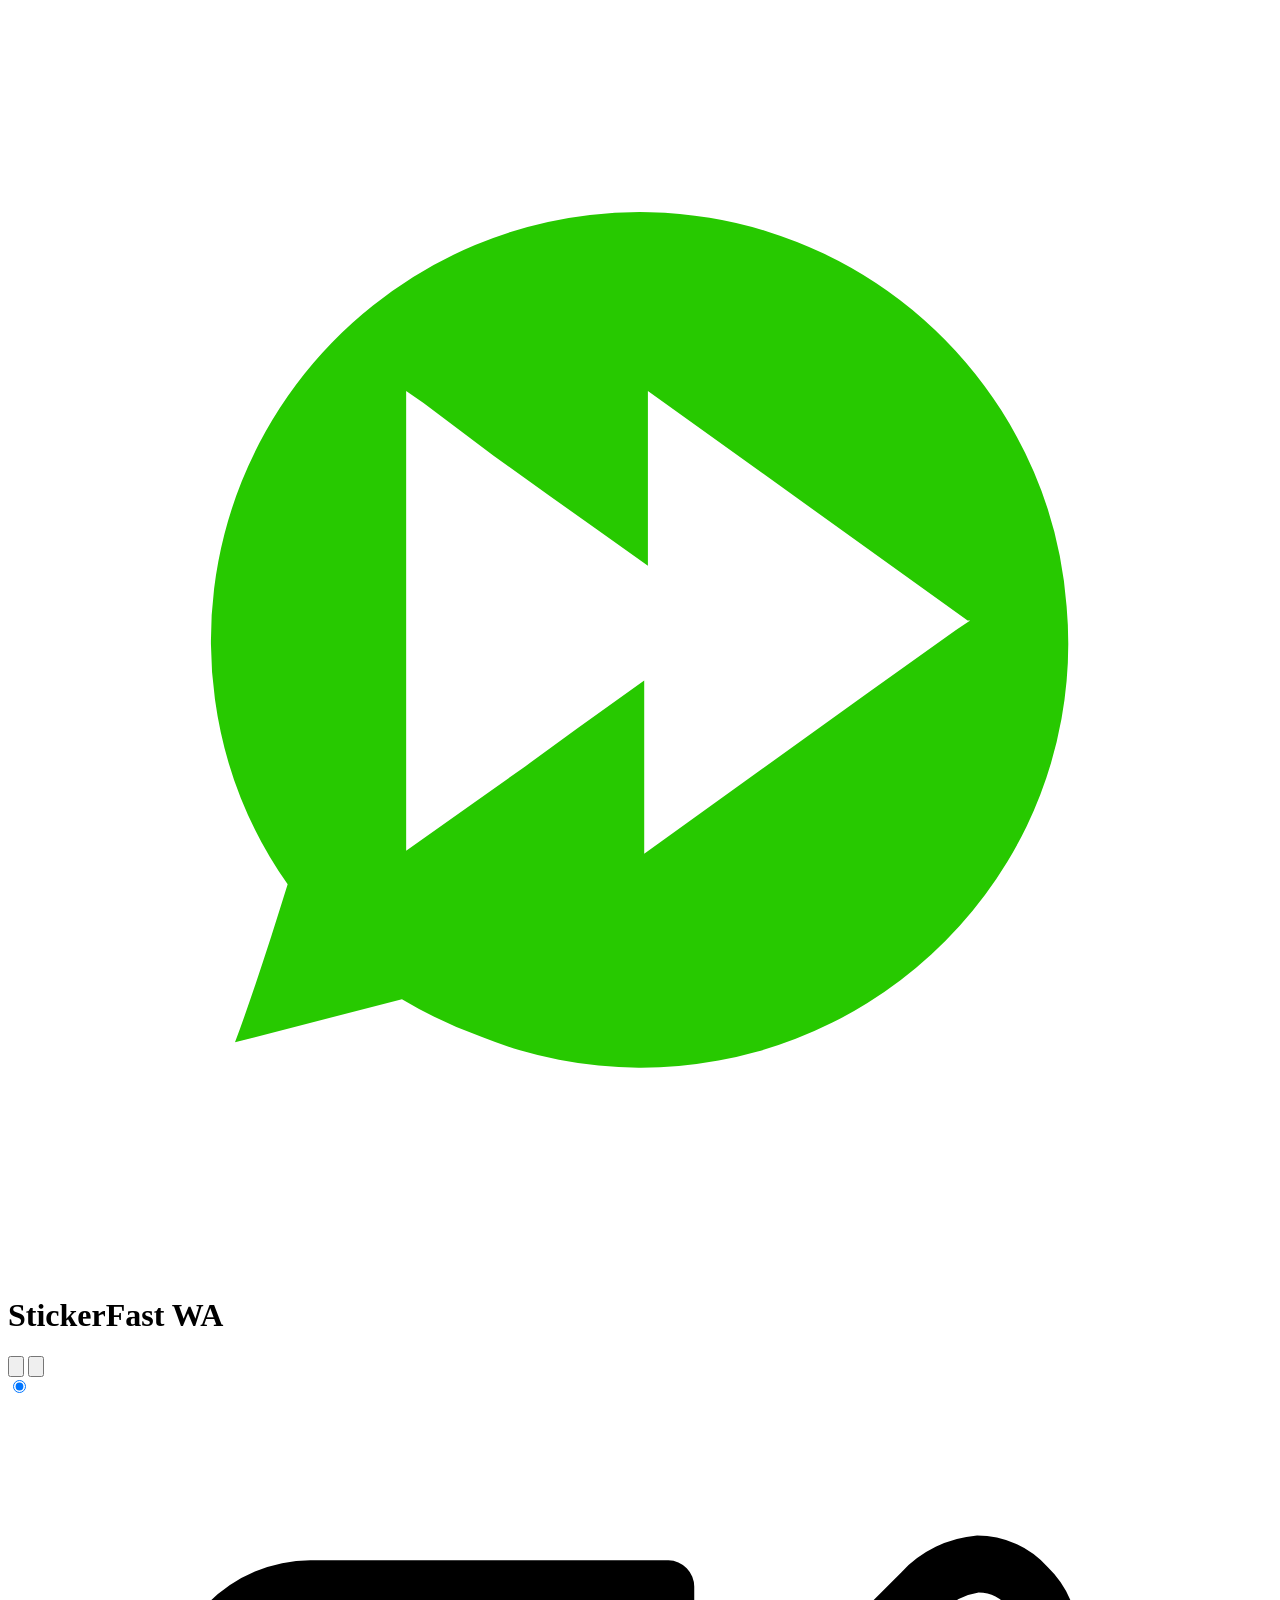
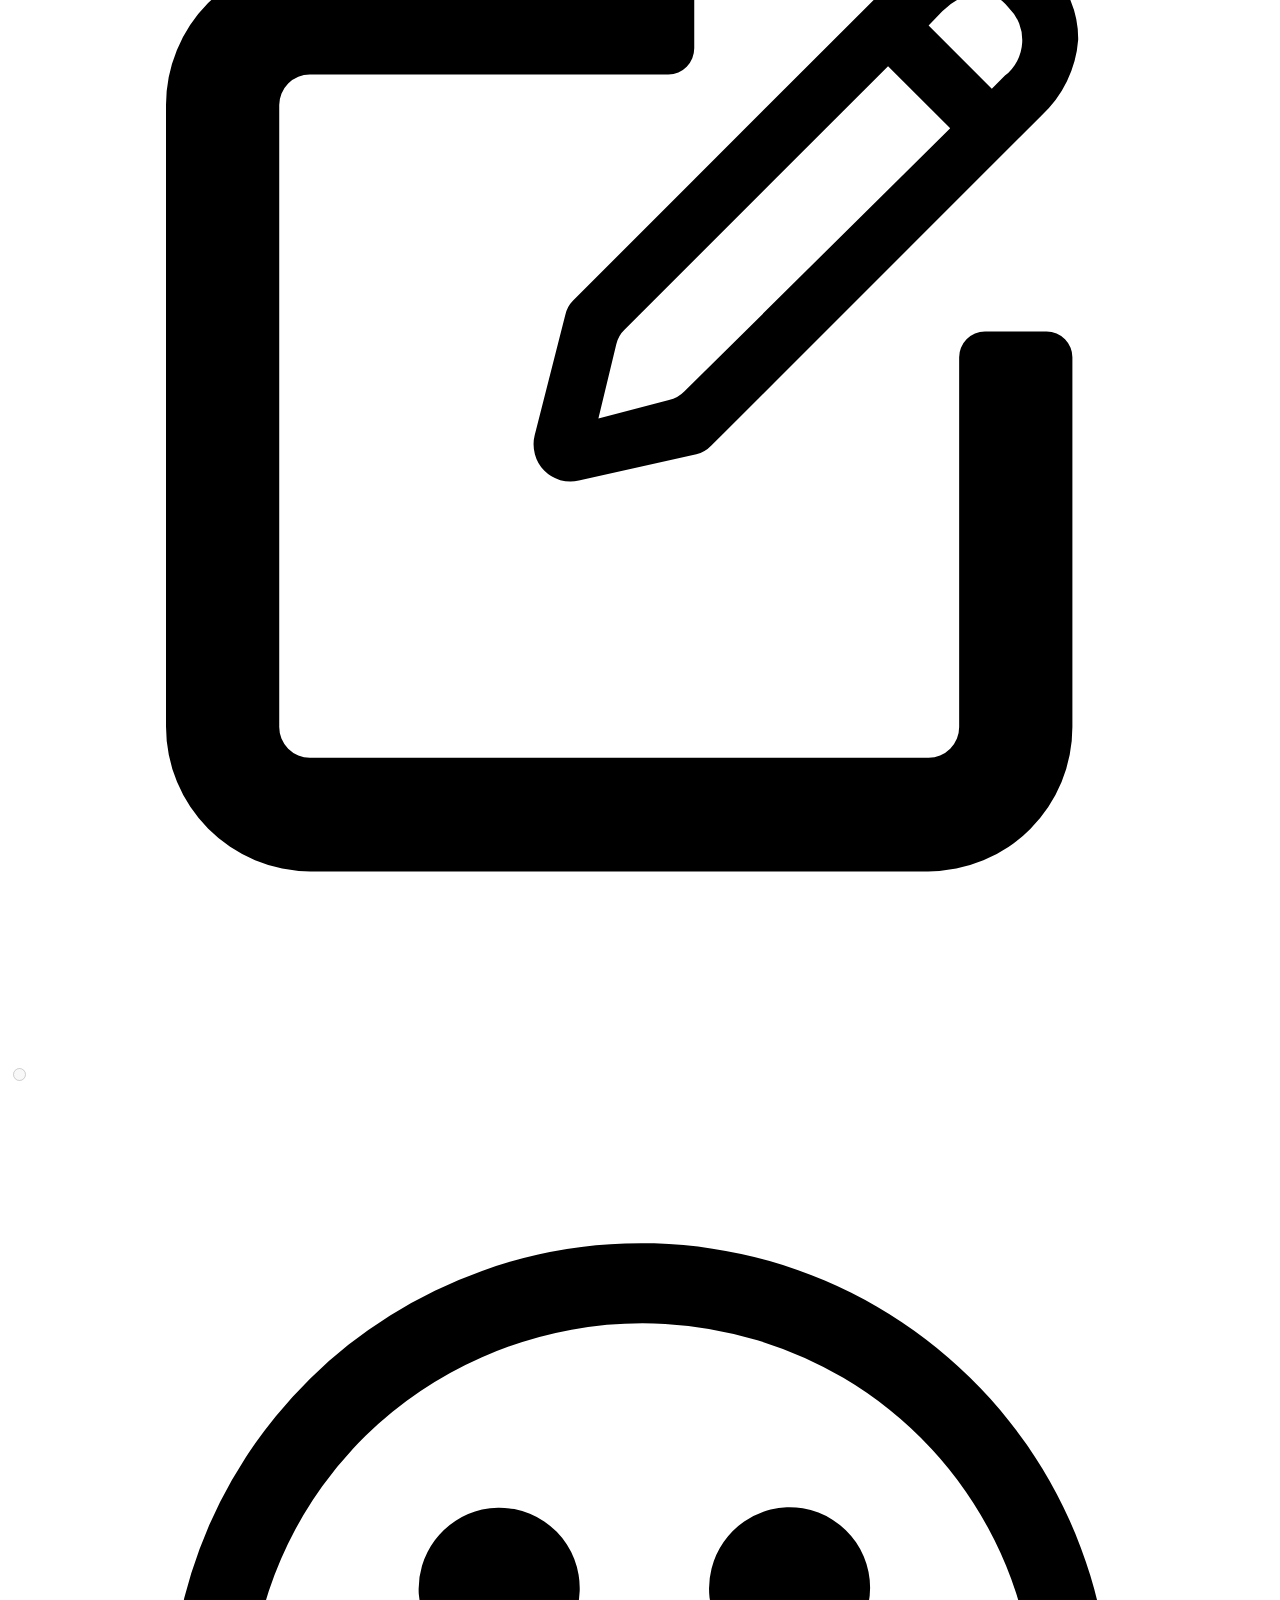
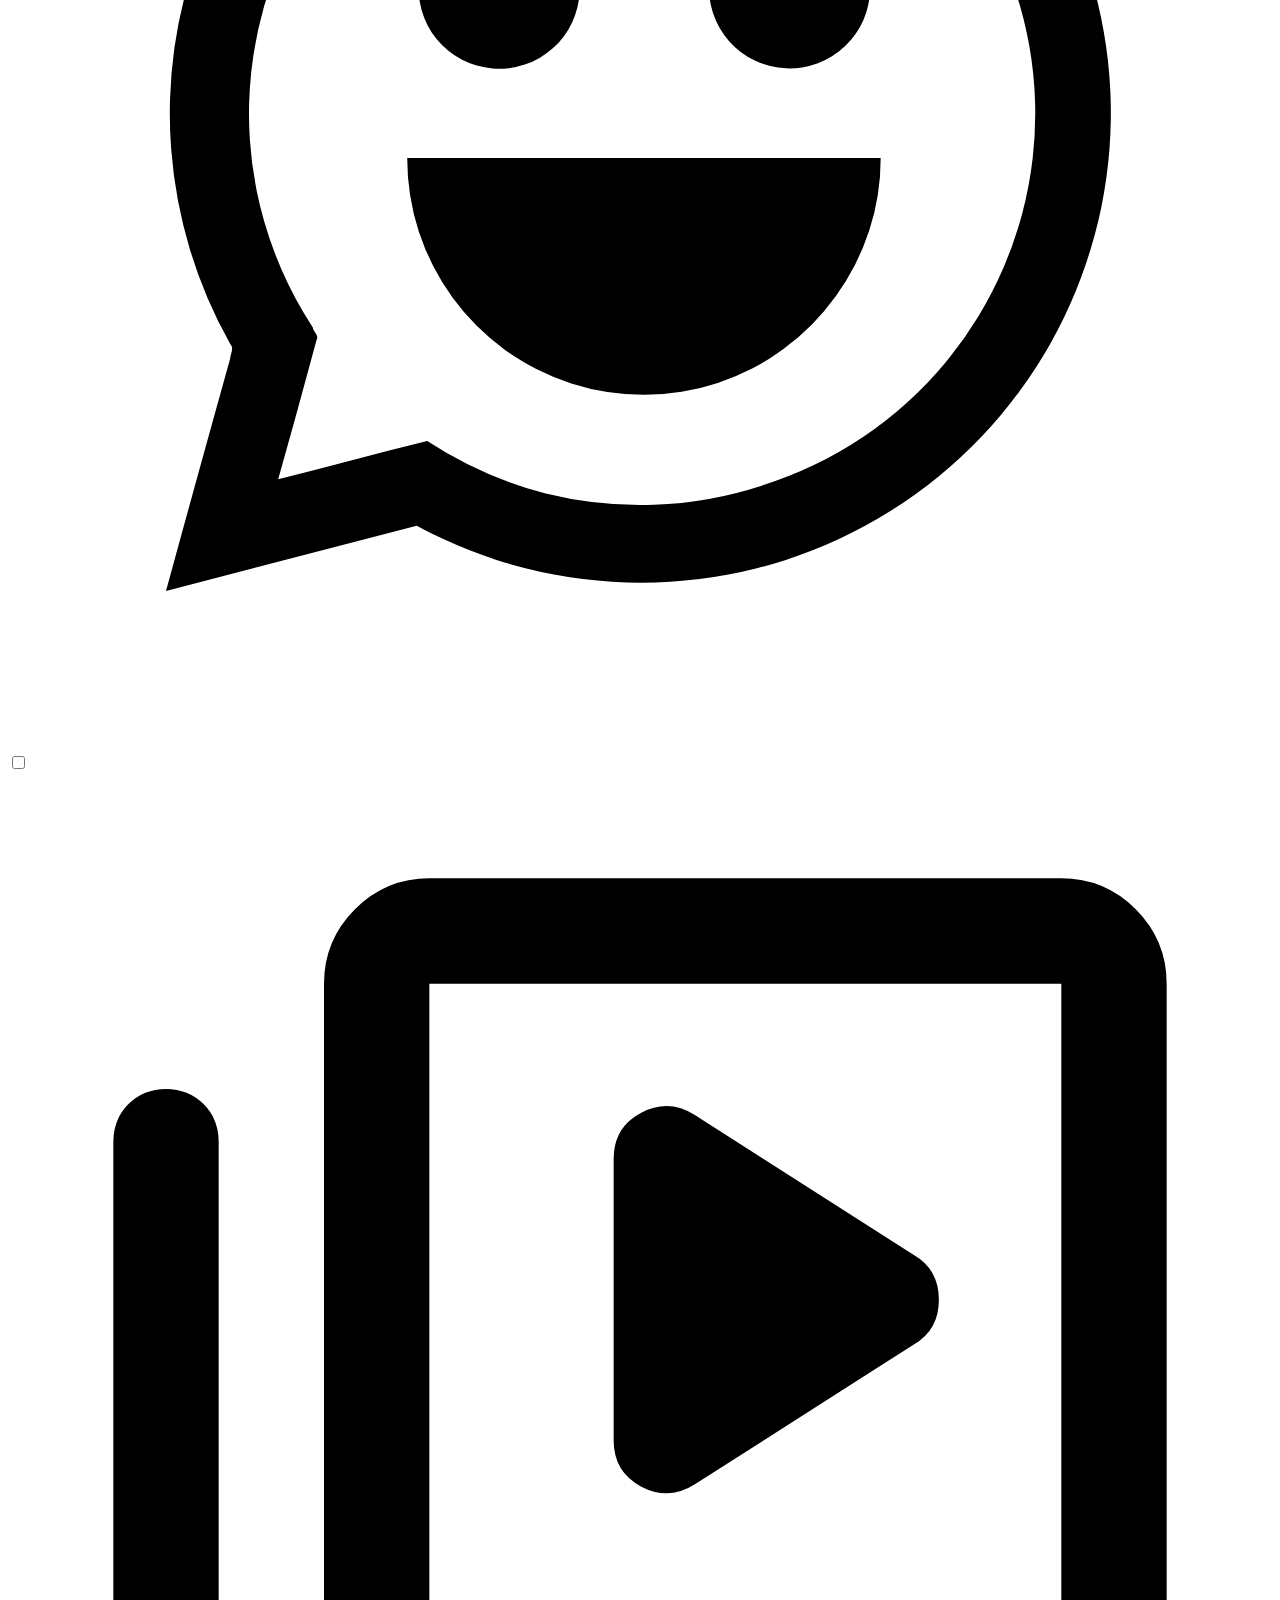
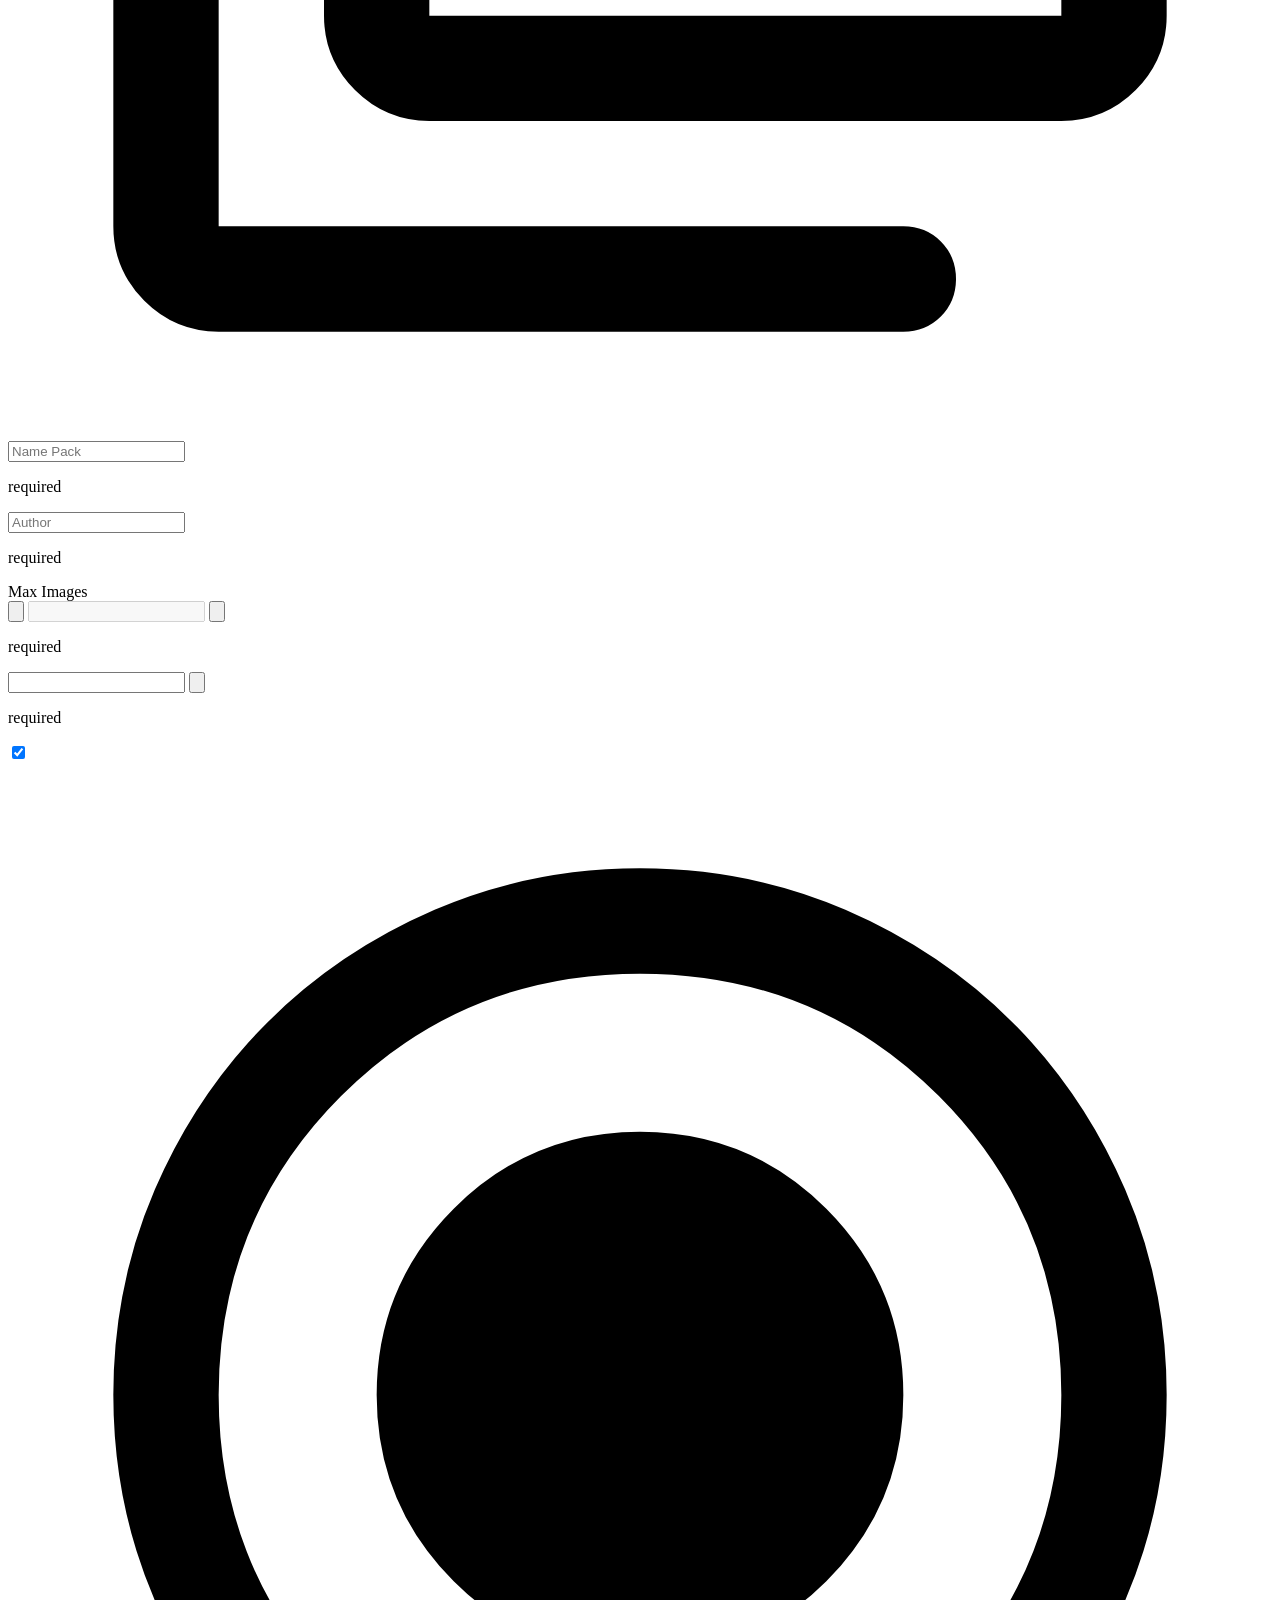
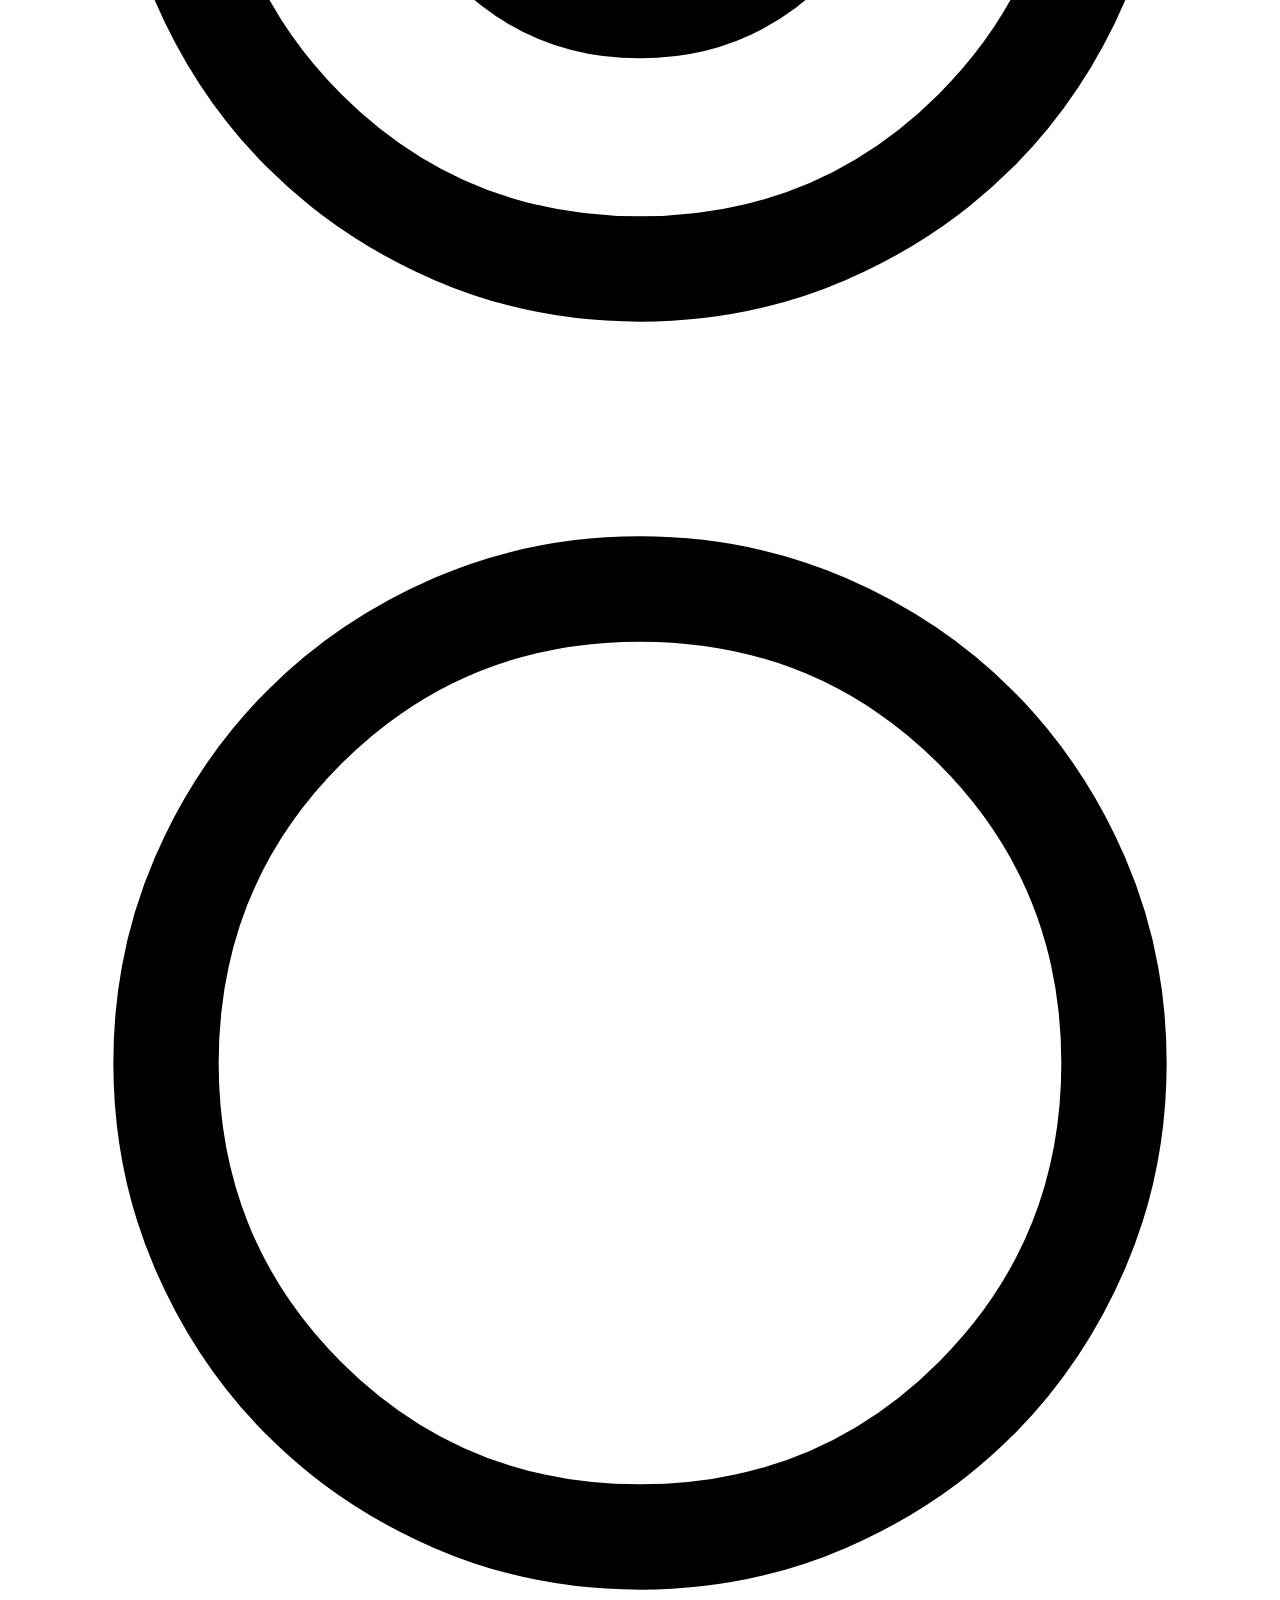
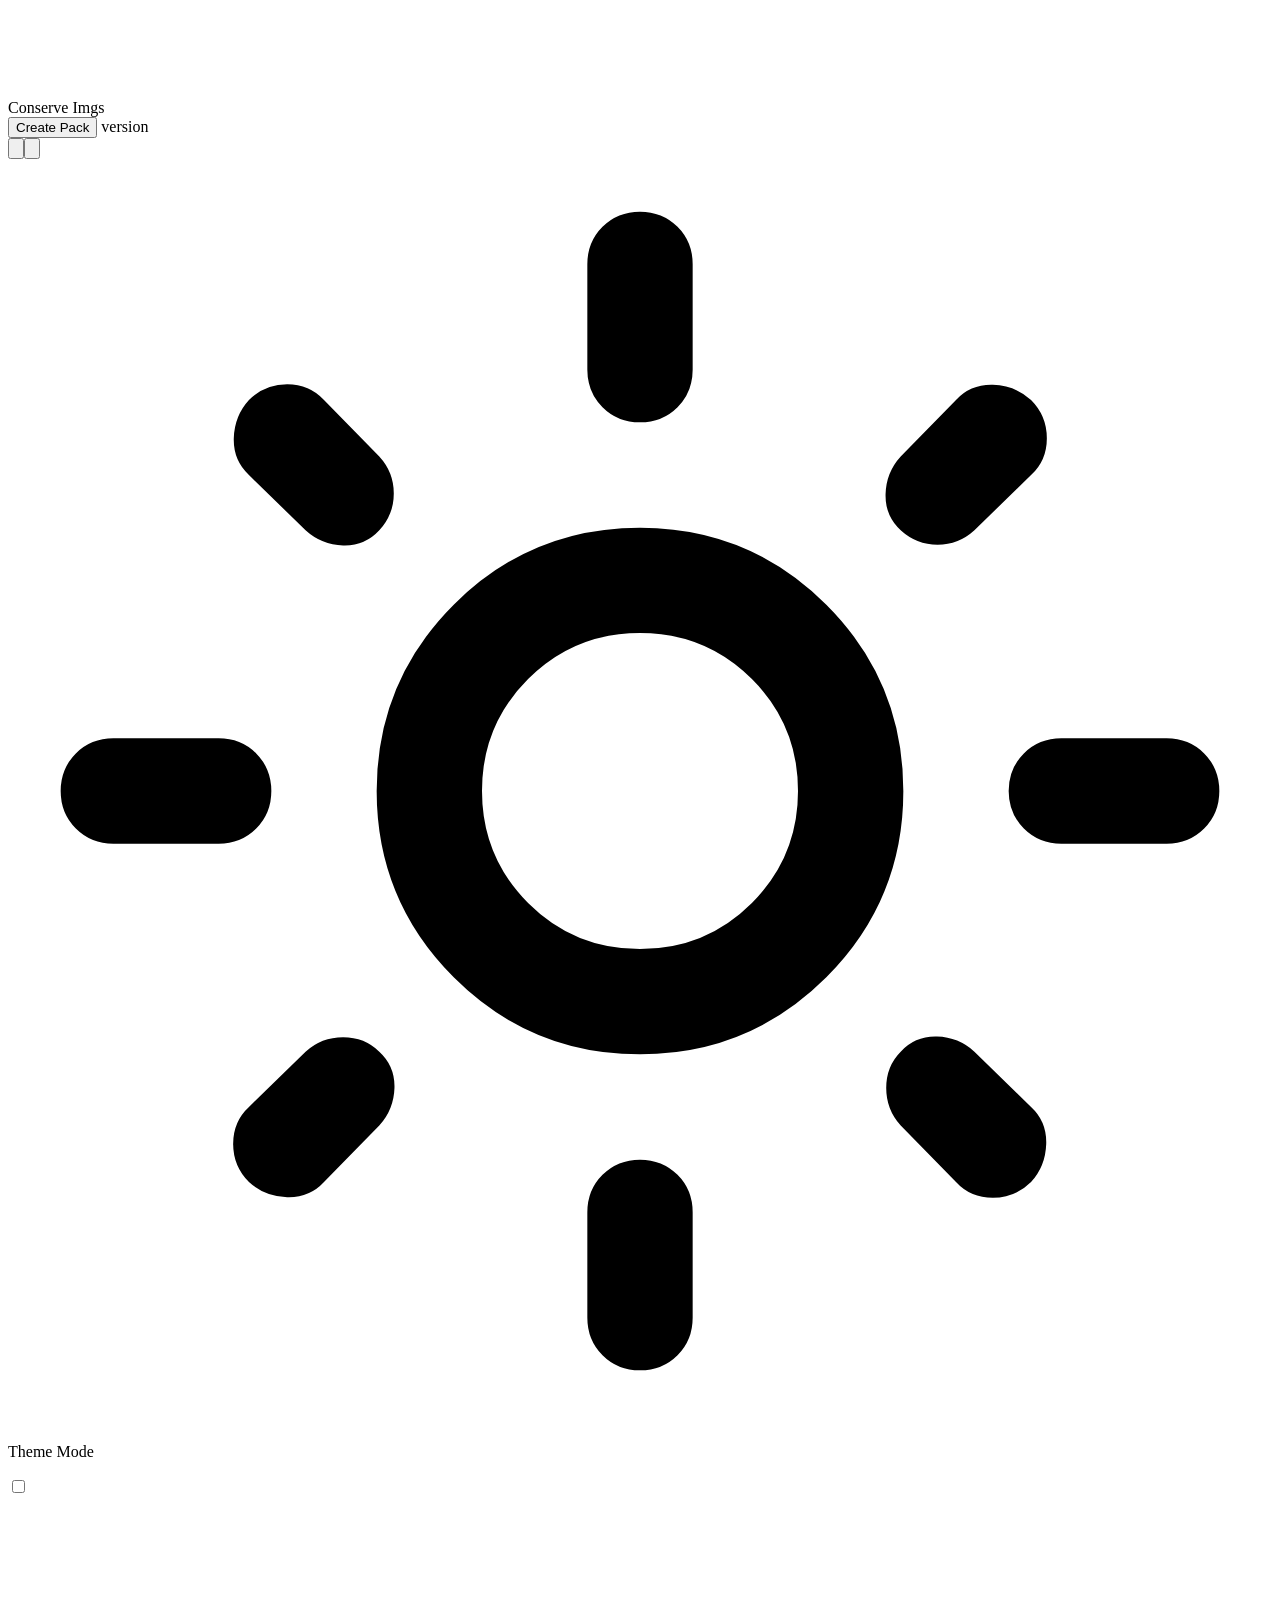
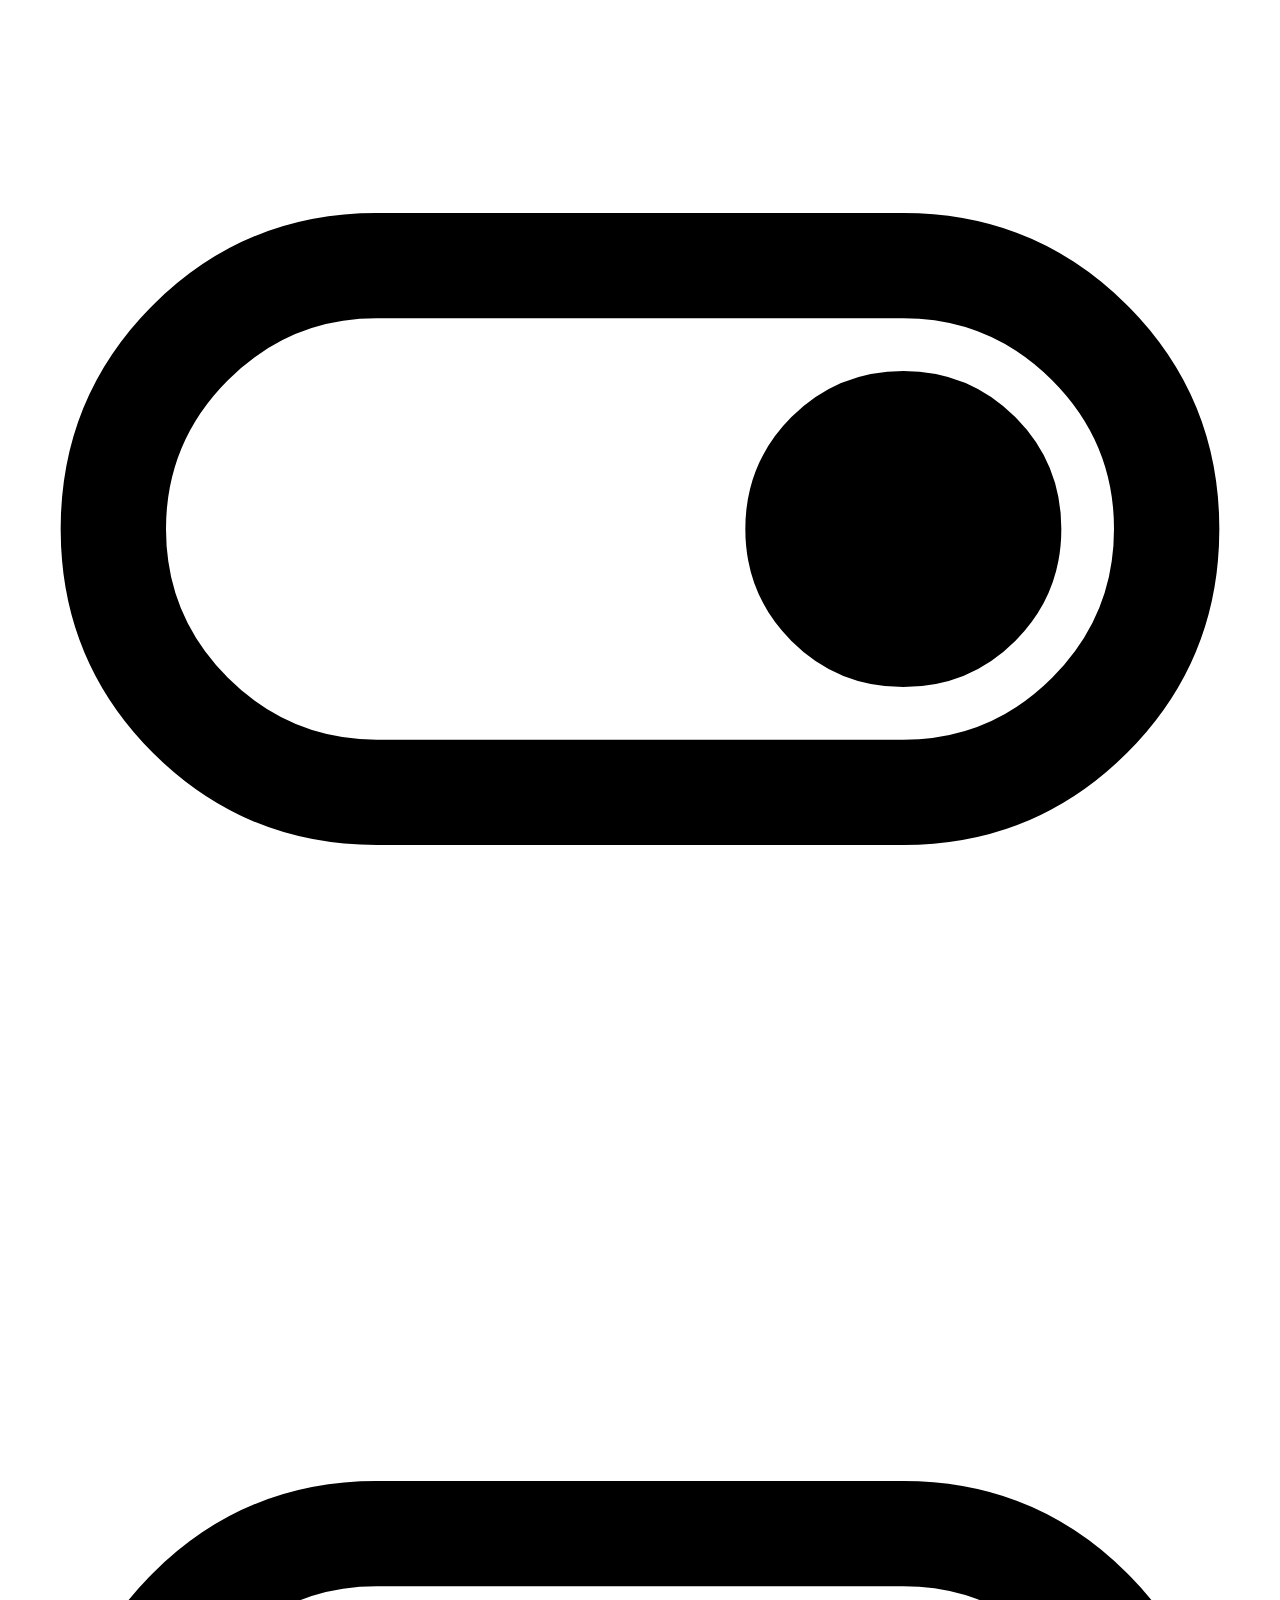
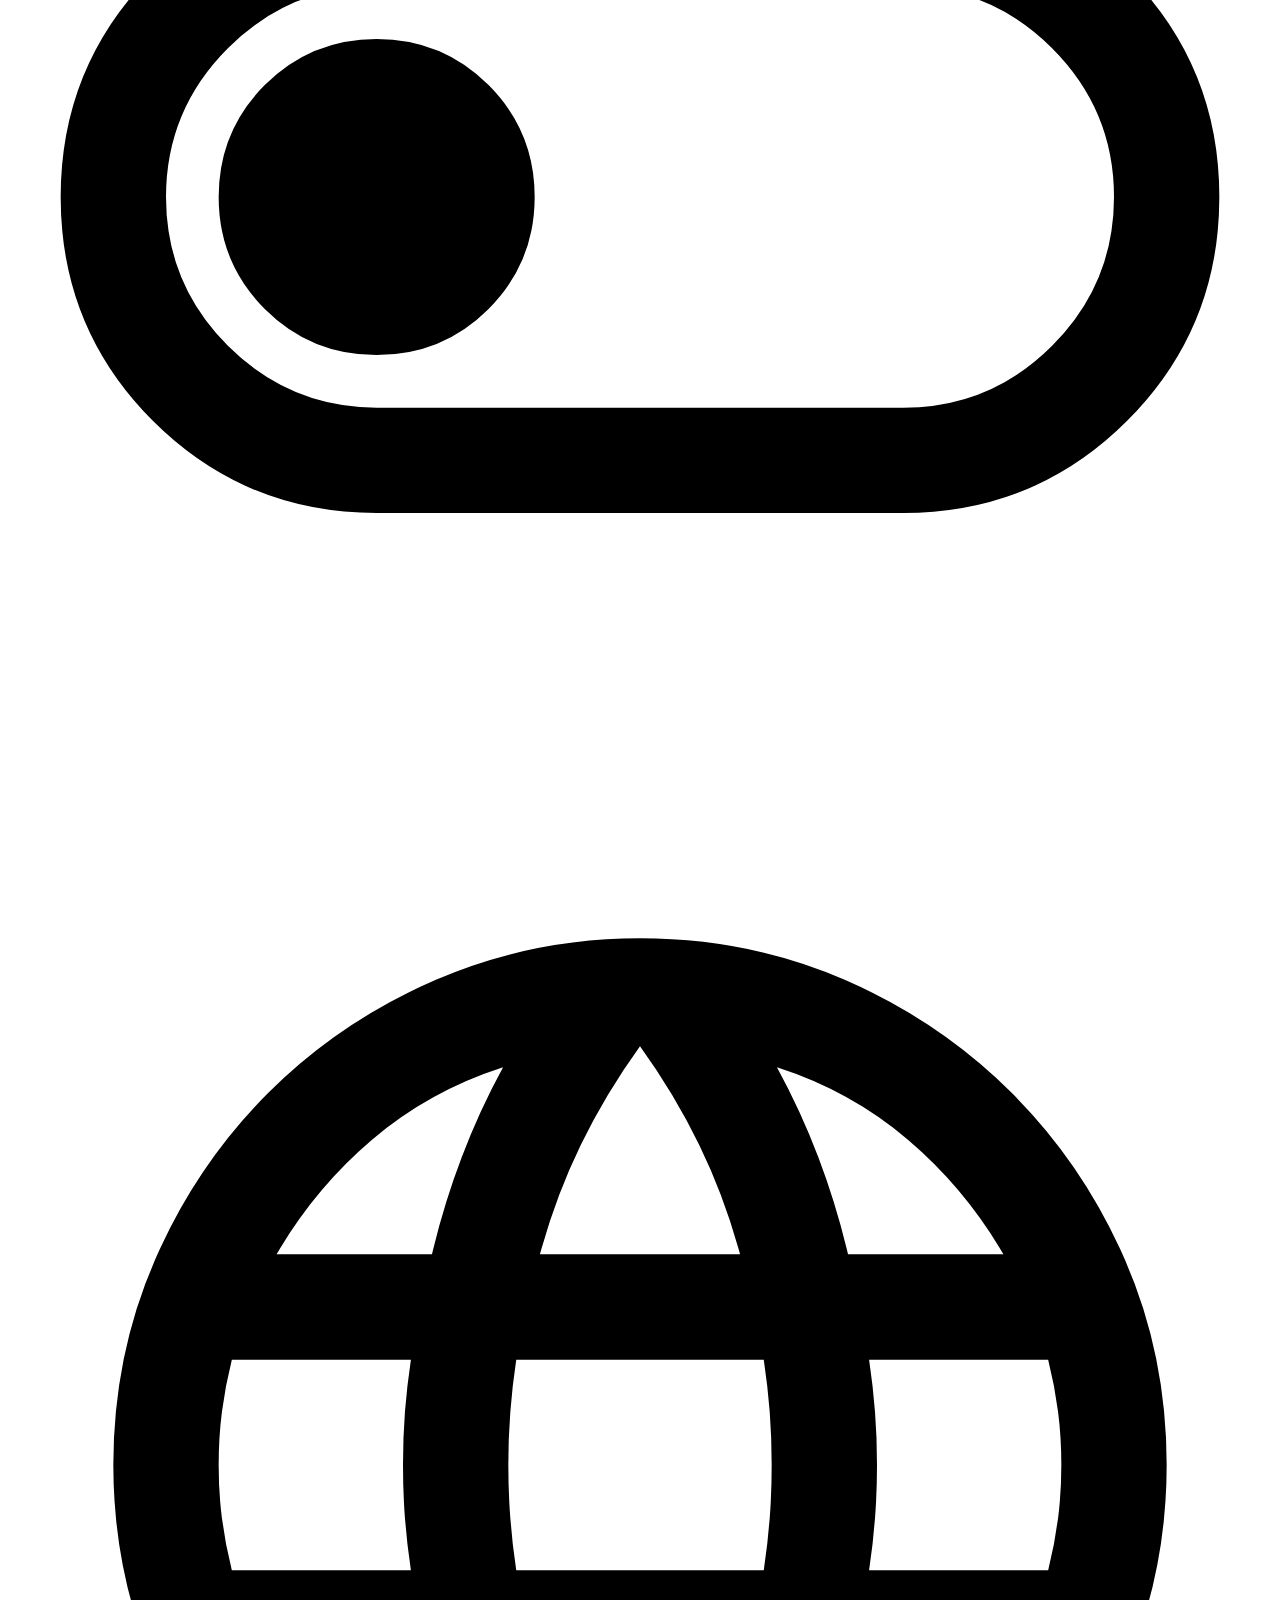
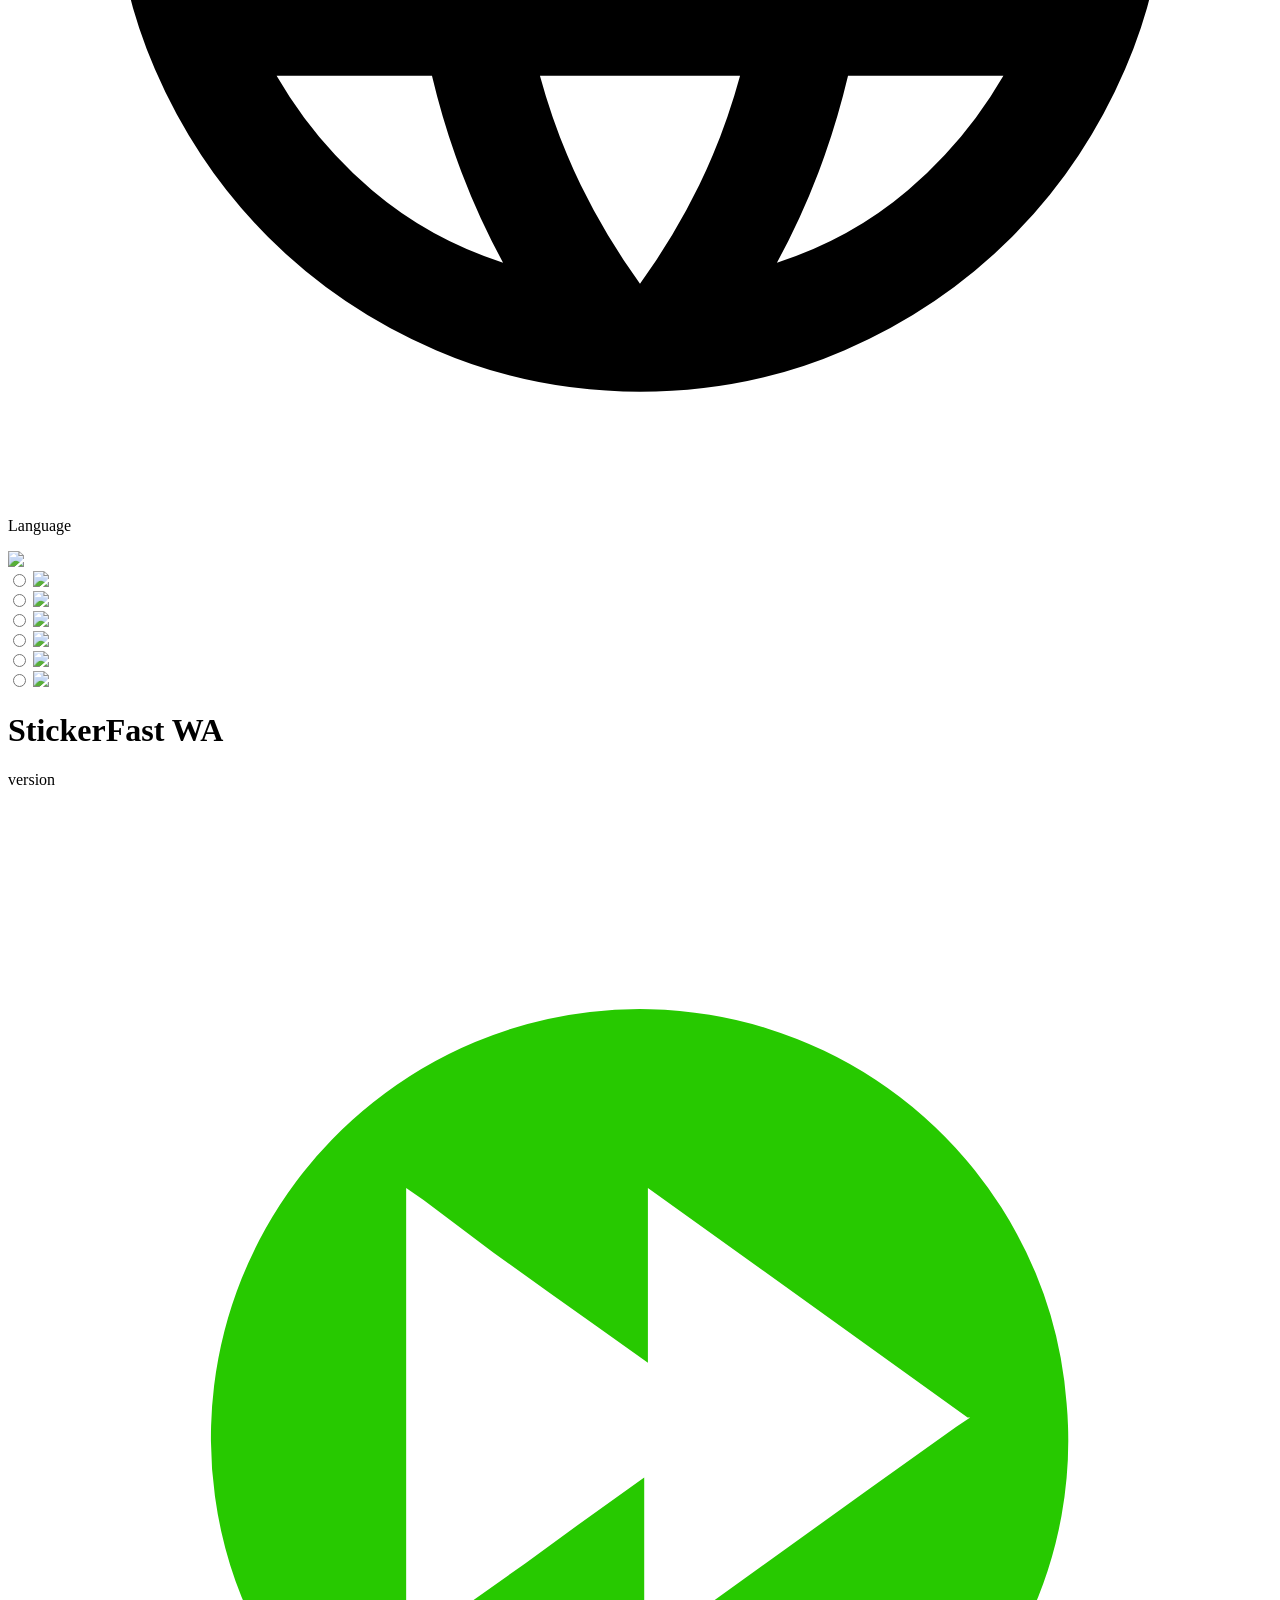
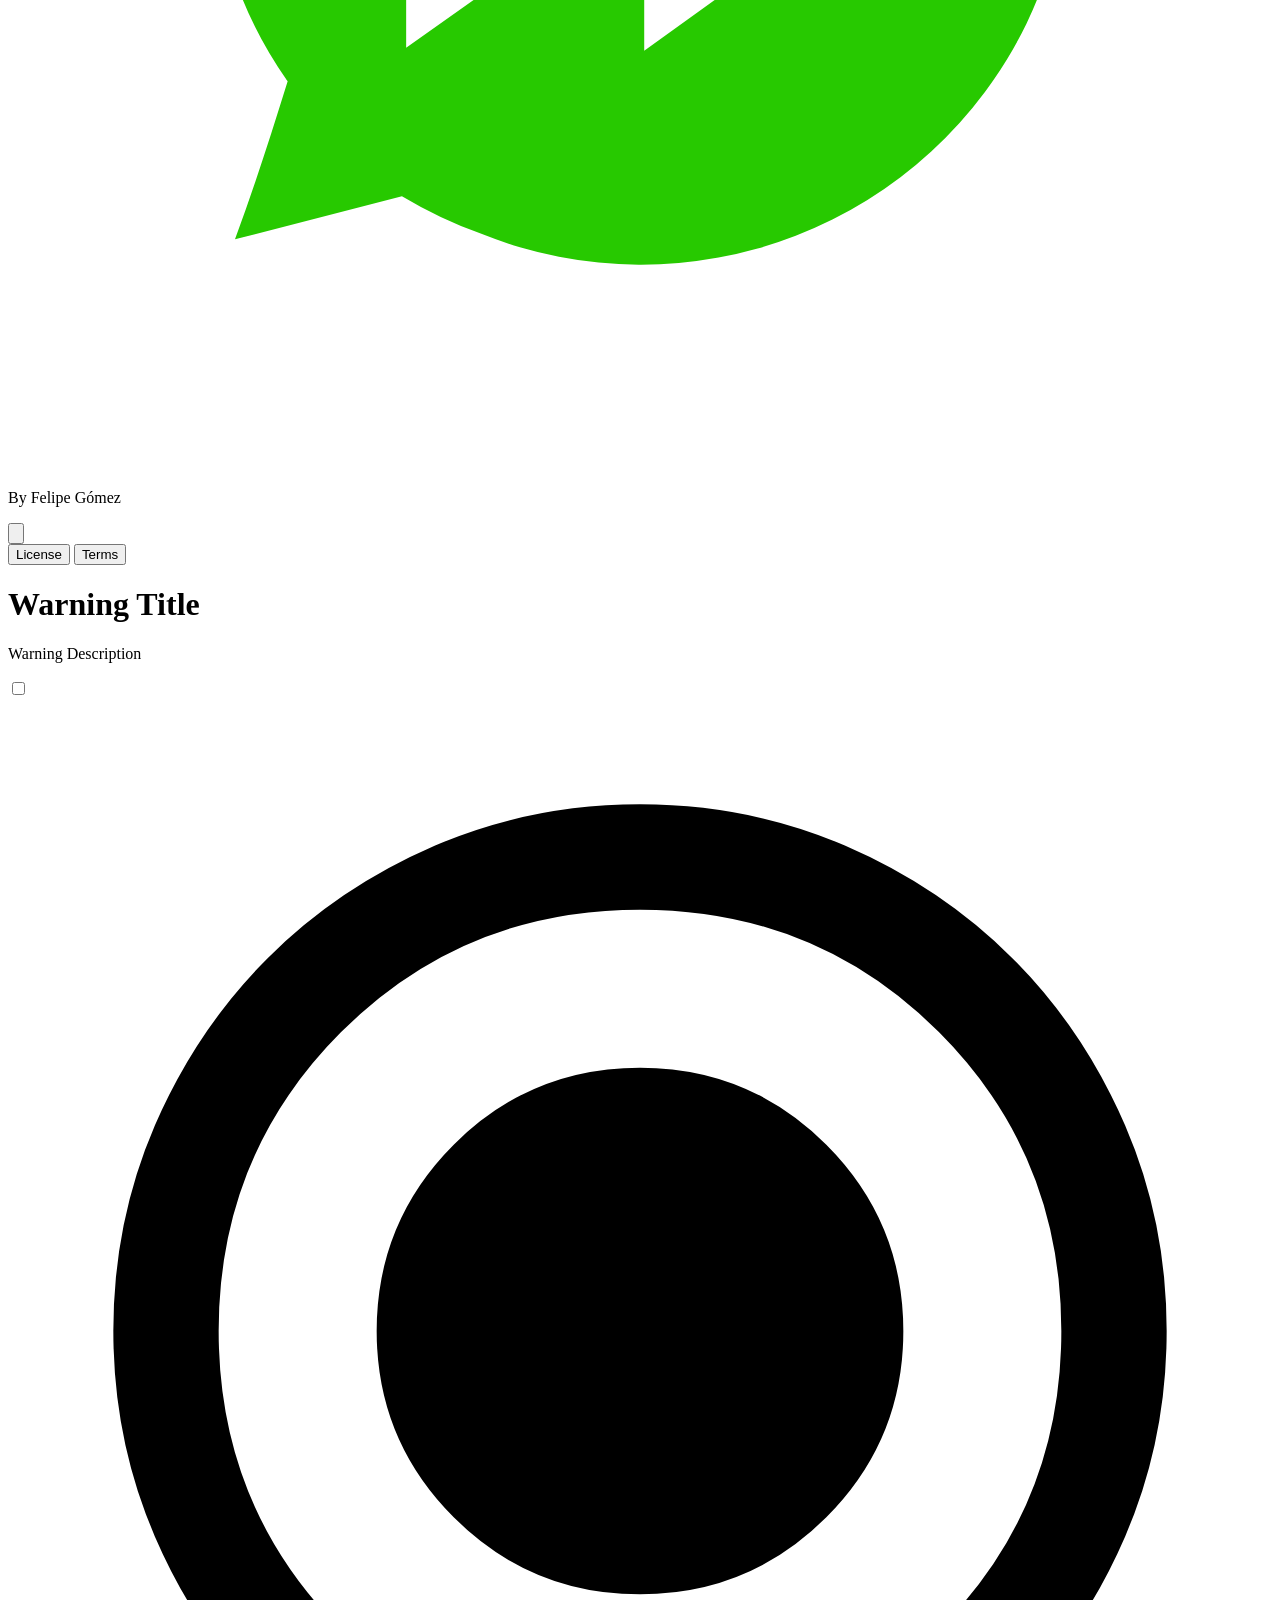
==== src/view/index.html @ f159dec7 "feat(app) - Add adaptive compression, real-time cancellation, progress bar and grid preview" ====
<!DOCTYPE html>
<html>

<head>
  <meta charset="utf-8" />
  <meta http-equiv="X-UA-Compatible" content="IE=edge" />
  <title>StickerFast WA</title>
  <meta name="viewport" content="width=device-width, initial-scale=1" />
  <link rel="stylesheet" type="text/css" media="screen" href="style.css" />
</head>

<body onload="init()">
  <div class="main-container">
    <header class="pywebview-drag-region">
      <div class="icon">
        <svg viewBox="0 0 24 24">
          <g id="icon">
            <path
              d="M8.22,2.74A10,10,0,0,1,21.55,9a10.14,10.14,0,0,1,.3,4.71A9.94,9.94,0,0,1,20,17.94a10.17,10.17,0,0,1-2.76,2.55,10,10,0,0,1-10,.32l-2.42.62a1.9,1.9,0,0,1-1.47-.22,1.86,1.86,0,0,1-.87-1.6,2.79,2.79,0,0,1,.21-.94c.18-.59.38-1.18.56-1.77A10,10,0,0,1,8.22,2.74Zm2.83,1.19A8.09,8.09,0,0,0,6.93,5.65a8.11,8.11,0,0,0-3,7.47,8,8,0,0,0,1.38,3.52c-.31,1-.63,2-1,3l3.17-.82A8.62,8.62,0,0,0,9,19.54a8.14,8.14,0,0,0,10.34-4,8,8,0,0,0,.8-4.21,8.14,8.14,0,0,0-1.24-3.73A8.24,8.24,0,0,0,15.1,4.49,8.12,8.12,0,0,0,11.05,3.93Z"
              transform="translate(0 0)" fill="#fff" />
            <path
              d="M7.51,8.08V7.27l.33.23,1.33,1,1.06.76.87.63,1,.7V7.27l6.07,4.36.05,0-.21.15L16.33,13l-4.25,3.06c0-.53,0-1,0-1.57V12.77l-1.26.9-1,.73-1,.71L7.56,16l0,0v-8Z"
              transform="translate(0 0)" fill="#fff" />
            <path
              d="M20.1,11.36a8.07,8.07,0,0,0-1.24-3.72,8.14,8.14,0,0,0-7.81-3.71A8.09,8.09,0,0,0,6.93,5.65a8.12,8.12,0,0,0-3,7.48,8,8,0,0,0,1.38,3.51c-.31,1-.63,2-1,3l3.17-.82A8.62,8.62,0,0,0,9,19.54a8.14,8.14,0,0,0,10.34-4A8,8,0,0,0,20.1,11.36ZM18,11.81,16.33,13l-4.25,3.06c0-.53,0-1,0-1.57V12.77l-1.26.9-1,.73-1,.71L7.56,16l0,0V7.27l.33.23,1.33,1,1.06.76.87.62,1,.71V7.27l6.07,4.36.05,0Z"
              transform="translate(0 0)" fill="#27c900" />
          </g>
        </svg>
      </div>
      <h1>StickerFast WA</h1>
      <div class="buttons">
        <button class="minimize" onclick="minimizeApp()">
          <svg viewBox="0 0 24 24" fill="currentColor">
            <path
              d="M6.975 21q-.425 0-.7-.288Q6 20.425 6 20t.287-.712Q6.575 19 7 19h10.025q.425 0 .7.288.275.287.275.712t-.288.712Q17.425 21 17 21Z" />
          </svg>
        </button>
        <button class="close" onclick="closeApp()">
          <svg viewBox="0 0 24 24" fill="currentColor">
            <path
              d="m12 13.4-4.9 4.9q-.275.275-.7.275-.425 0-.7-.275-.275-.275-.275-.7 0-.425.275-.7l4.9-4.9-4.9-4.9q-.275-.275-.275-.7 0-.425.275-.7.275-.275.7-.275.425 0 .7.275l4.9 4.9 4.9-4.9q.275-.275.7-.275.425 0 .7.275.275.275.275.7 0 .425-.275.7L13.4 12l4.9 4.9q.275.275.275.7 0 .425-.275.7-.275.275-.7.275-.425 0-.7-.275Z" />
          </svg>
        </button>
      </div>
    </header>
    <main>
      <!-- i'm pretending call createPack with submit action but i have a problem with the default text validity on inputs requireds -->
      <form id="form">
        <div class="package">
          <div data-tooltip="sticker maker" data-flow="bottom">
            <input type="radio" id="stickerMaker" checked name="package">
            </input>
            <label for="stickerMaker"><svg viewBox="0 0 24 24" fill="currentColor">
                <g id="icon">
                  <path
                    d="M17.47,20.4H5.74A2.75,2.75,0,0,1,3,17.65V5.86A2.75,2.75,0,0,1,5.74,3.1h6.8a.5.5,0,0,1,.49.5V4.77a.5.5,0,0,1-.49.5H5.74a.58.58,0,0,0-.59.59V17.65a.58.58,0,0,0,.59.59H17.47a.58.58,0,0,0,.59-.59v-7a.49.49,0,0,1,.49-.5h1.17a.49.49,0,0,1,.49.5v7A2.74,2.74,0,0,1,17.47,20.4Z"
                    transform="translate(0 0)" />
                  <path
                    d="M20.32,4.61a1.88,1.88,0,0,0-.58-1.38,1.79,1.79,0,0,0-1.34-.6,2.21,2.21,0,0,0-1.44.7L10.73,9.56a.55.55,0,0,0-.15.28L10,12.12a.72.72,0,0,0,.18.67h0a.7.7,0,0,0,.66.19l2.23-.5a.56.56,0,0,0,.28-.16l6.27-6.27A2.18,2.18,0,0,0,20.32,4.61Zm-1.89-.9A.74.74,0,0,1,19,4a.86.86,0,0,1-.07,1.29l-.25.25L17.48,4.34l.26-.27A1.21,1.21,0,0,1,18.43,3.71ZM11.21,11.8l.34-1.41a.56.56,0,0,1,.16-.28l5-5,1.18,1.18-5.05,5a.56.56,0,0,1-.29.16Z"
                    transform="translate(0 0)" />
                </g>
              </svg></label>
          </div>
          <div data-tooltip="wemoji" data-flow="bottom">
            <input type="radio" id="wemoji" name="package" disabled>
            </input>
            <label for="wemoji">
              <svg viewBox="0 0 24 24" fill="currentColor">
                <g id="icon">
                  <path
                    d="M9,3.53A8.92,8.92,0,1,1,7.76,19.76L3,21c.4-1.47.81-2.95,1.22-4.42,0-.09.08-.18,0-.27A8.92,8.92,0,0,1,9,3.53ZM9,5.17A7.5,7.5,0,0,0,6.79,6.66a7.4,7.4,0,0,0-1,9.34c0,.07.12.14.07.23-.24.88-.48,1.77-.73,2.65.95-.24,1.89-.5,2.83-.73a7.72,7.72,0,0,0,2.25,1A7.45,7.45,0,0,0,14.31,19,7.4,7.4,0,0,0,15.86,5.56,7.52,7.52,0,0,0,9,5.17Z"
                    transform="translate(0 0)" />
                  <path d="M9,8.06A1.53,1.53,0,1,1,7.8,9.67,1.55,1.55,0,0,1,9,8.06Z" transform="translate(0 0)" />
                  <path d="M14.48,8.06a1.53,1.53,0,1,1-1.16,1.67A1.55,1.55,0,0,1,14.48,8.06Z"
                    transform="translate(0 0)" />
                  <path d="M7.57,12.78h9a4.46,4.46,0,0,1-.85,2.62,4.49,4.49,0,0,1-8.14-2.62Z"
                    transform="translate(0 0)" />
                </g>
              </svg>
            </label>
          </div>
          <div data-tooltip="animated" data-flow="bottom" id="textAnimated">
            <input type="checkbox" id="animated" onchange="warningAnimated(event)">
            </input>
            <label for="animated">
              <svg viewBox="0 0 24 24" fill="currentColor" class="animated">
                <path
                  d="m13.05 13.5 4.15-2.65q.475-.275.475-.85t-.475-.85L13.05 6.5q-.5-.325-1.025-.05-.525.275-.525.875v5.35q0 .6.525.875t1.025-.05ZM8 18q-.825 0-1.412-.587Q6 16.825 6 16V4q0-.825.588-1.413Q7.175 2 8 2h12q.825 0 1.413.587Q22 3.175 22 4v12q0 .825-.587 1.413Q20.825 18 20 18Zm0-2h12V4H8v12Zm-4 6q-.825 0-1.412-.587Q2 20.825 2 20V7q0-.425.288-.713Q2.575 6 3 6t.713.287Q4 6.575 4 7v13h13q.425 0 .712.288.288.287.288.712t-.288.712Q17.425 22 17 22ZM8 4v12V4Z" />
              </svg>
            </label>
          </div>
        </div>
        <div class="for-required">
          <input type="text" class="name-pack" placeholder="Name Pack" tabindex="1" id="textNamePack" required />
          <div class="required-msg" id="requiredNamePack">
            <p id="requiredMsgNamePack">required</p>
          </div>
        </div>
        <div class="for-required">
          <input type="text" class="author-pack" placeholder="Author" tabindex="2" id="textNameAuthor" required />
          <div class="required-msg" id="requiredAuthor">
            <p id="requiredMsgAuthor">required</p>
          </div>
        </div>
        <span class="max-img" id="textMaxImgs">Max Images</span>
        <div class="for-required">
          <div class="folder">
            <button class="open-folder" data-tooltip="Open Folde" data-flow="right" id="textOpenFolder"
              onclick="openFolder(event)">
              <svg fill="currentColor" viewBox="0 0 48 48">
                <path
                  d="M7 40q-1.15 0-2.075-.925Q4 38.15 4 37V11q0-1.15.925-2.075Q5.85 8 7 8h12.8q.6 0 1.175.25.575.25.975.65l2.1 2.1H41q1.15 0 2.075.925Q44 12.85 44 14H22.75l-3-3H7v26l4.5-17.75q.25-1 1.1-1.625.85-.625 1.85-.625H43.1q1.45 0 2.4 1.15t.55 2.6l-4.4 16.95q-.3 1.2-1.1 1.75T38.5 40Zm3.15-3h28.6l4.2-17h-28.6Zm0 0 4.2-17-4.2 17ZM7 17v-6 6Z" />
              </svg>
            </button>
            <input type="text" disabled id="textInputFolder" value="" required />
            <button class="browse-folder" tabindex="3" data-tooltip="Browse Folder" data-flow="left"
              id="textBrowseFolder" onclick="selectFolder(event)">
              <svg fill="currentColor" viewBox="0 0 24 24">
                <path
                  d="M6.7,10.1c-1.1,0-1.9,0.8-1.9,1.9s0.8,1.9,1.9,1.9s1.9-0.8,1.9-1.9S7.6,10.1,6.7,10.1z M17.3,10.1
	c-1.1,0-1.9,0.8-1.9,1.9s0.8,1.9,1.9,1.9s1.9-0.8,1.9-1.9S18.3,10.1,17.3,10.1z M12,10.1c-1.1,0-1.9,0.8-1.9,1.9s0.8,1.9,1.9,1.9 s1.9-0.8,1.9-1.9S13.1,10.1,12,10.1z" />
              </svg>
            </button>
            <div class="required-msg" id="requiredDir">
              <p id="requiredMsgDir">required</p>
            </div>
          </div>
          <div id="gridPreview" style="display:none; flex-wrap:wrap; gap:4px; max-height:70px; overflow-y:auto; padding:4px; background:rgba(0,0,0,0.1); border-radius:6px; margin-top:4px;"></div>
        </div>
        <div class="for-required">
          <div class="icon" data-tooltip="Select Icon" data-flow="bottom" id="textSelectIcon">
            <input type="text" id="iconDirectory" value="" required>
            <button tabindex="4" onclick="selectIcon(event)">
              <img src="../assets/images/default_tray_icon.png" alt="" srcset="" id="imageIcon" />
            </button>
          </div>
          <div class="required-msg" id="requiredIcon">
            <p id="requiredMsgIcon">required</p>
          </div>
        </div>
        <div class="conserve-imgs">
          <div class="checkbox">
            <input type="checkbox" id="conserveImgs" checked tabindex="5" />
            <svg class="cbx-true" viewBox="0 0 24 24" fill="currentColor">
              <path
                d="M12 17q2.075 0 3.538-1.463Q17 14.075 17 12t-1.462-3.538Q14.075 7 12 7 9.925 7 8.463 8.462 7 9.925 7 12q0 2.075 1.463 3.537Q9.925 17 12 17Zm0 5q-2.075 0-3.9-.788-1.825-.787-3.175-2.137-1.35-1.35-2.137-3.175Q2 14.075 2 12t.788-3.9q.787-1.825 2.137-3.175 1.35-1.35 3.175-2.138Q9.925 2 12 2t3.9.787q1.825.788 3.175 2.138 1.35 1.35 2.137 3.175Q22 9.925 22 12t-.788 3.9q-.787 1.825-2.137 3.175-1.35 1.35-3.175 2.137Q14.075 22 12 22Zm0-2q3.35 0 5.675-2.325Q20 15.35 20 12q0-3.35-2.325-5.675Q15.35 4 12 4 8.65 4 6.325 6.325 4 8.65 4 12q0 3.35 2.325 5.675Q8.65 20 12 20Zm0-8Z" />
            </svg>
            <svg class="cbx-false" viewBox="0 0 24 24" fill="currentColor">
              <path
                d="M12 22q-2.075 0-3.9-.788-1.825-.787-3.175-2.137-1.35-1.35-2.137-3.175Q2 14.075 2 12t.788-3.9q.787-1.825 2.137-3.175 1.35-1.35 3.175-2.138Q9.925 2 12 2t3.9.787q1.825.788 3.175 2.138 1.35 1.35 2.137 3.175Q22 9.925 22 12t-.788 3.9q-.787 1.825-2.137 3.175-1.35 1.35-3.175 2.137Q14.075 22 12 22Zm0-2q3.35 0 5.675-2.325Q20 15.35 20 12q0-3.35-2.325-5.675Q15.35 4 12 4 8.65 4 6.325 6.325 4 8.65 4 12q0 3.35 2.325 5.675Q8.65 20 12 20Zm0-8Z" />
            </svg>
          </div>
          <label for="conserve-imgs" class="text" id="textConserveImgs">Conserve Imgs</label>
        </div>
        <button class="main-button" onclick="createPack(event)" tabindex="6" id="textCreatePack">
          Create Pack
        </button>
        <!-- <button class="main-button" type="submit" tabindex="6" id="textCreatePack">
          Create Pack
        </button> -->
        <span class="version | textVersion" id="textVersion">version</span>
      </form>
      <div class="sidebar">
        <button data-tooltip="configuración" data-flow="left" onclick="stateSettings(true)" id="textSettings">
          <svg viewBox="0 0 40 40" fill="currentColor">
            <path
              d="M22.875 36.667h-5.75q-.5 0-.896-.334-.396-.333-.479-.833l-.625-4.125q-.708-.25-1.437-.687-.73-.438-1.355-.896L8.542 31.5q-.5.208-1 .042-.5-.167-.75-.625l-2.875-5.042q-.292-.458-.167-.979.125-.521.542-.854L7.75 21.5q-.083-.333-.104-.75-.021-.417-.021-.75t.021-.75q.021-.417.104-.75l-3.458-2.542q-.417-.333-.542-.854-.125-.521.167-.979l2.875-5.042q.25-.5.75-.645.5-.146 1 .062l3.791 1.708q.625-.458 1.375-.896.75-.437 1.417-.687L15.75 4.5q.083-.5.479-.833.396-.334.896-.334h5.75q.5 0 .896.334.396.333.479.833l.625 4.125q.708.25 1.458.667.75.416 1.334.916L31.458 8.5q.5-.208 1-.042.5.167.75.625l2.875 5.042q.292.458.167.979-.125.521-.542.854l-3.458 2.459q.083.375.104.791.021.417.021.792 0 .375-.021.771t-.104.771l3.417 2.5q.416.333.541.854.125.521-.125.979l-2.875 5q-.291.5-.791.667-.5.166-1-.042l-3.75-1.708q-.625.458-1.355.916-.729.459-1.437.667L24.25 35.5q-.083.5-.479.833-.396.334-.896.334Zm-2.833-11.125q2.291 0 3.916-1.625T25.583 20q0-2.292-1.625-3.917t-3.916-1.625q-2.334 0-3.959 1.625T14.458 20q0 2.292 1.625 3.917t3.959 1.625Zm0-2.75q-1.167 0-1.98-.813-.812-.812-.812-1.979t.812-1.979q.813-.813 1.98-.813 1.125 0 1.937.813.813.812.813 1.979t-.813 1.979q-.812.813-1.937.813ZM20 20Zm-1.792 13.875h3.542l.583-4.583q1.375-.334 2.563-1.021 1.187-.688 2.146-1.646l4.333 1.833L33 25.542l-3.792-2.834q.167-.666.271-1.333.104-.667.104-1.375t-.083-1.375q-.083-.667-.292-1.333L33 14.458l-1.625-2.916-4.333 1.833q-.959-1.042-2.125-1.729-1.167-.688-2.584-.938l-.541-4.583H18.25l-.583 4.583q-1.375.292-2.563.98-1.187.687-2.146 1.687l-4.333-1.833L7 14.458l3.792 2.834q-.167.666-.271 1.333-.104.667-.104 1.375t.104 1.375q.104.667.271 1.333L7 25.542l1.625 2.916 4.333-1.833q.959.958 2.146 1.646 1.188.687 2.563 1.021Z" />
          </svg></button><button data-tooltip="info" data-flow="left" onclick="stateInformation(true)" id="textInfo">
          <svg viewBox="0 0 40 40" fill="currentColor">
            <path
              d="M20.083 28.333q.584 0 .979-.395.396-.396.396-.98v-7.291q0-.542-.396-.938-.395-.396-.979-.396-.583 0-.979.396t-.396.979V27q0 .542.396.938.396.395.979.395ZM20 15.167q.625 0 1.042-.417.416-.417.416-1.042t-.416-1.062q-.417-.438-1.042-.438t-1.042.438q-.416.437-.416 1.062t.416 1.042q.417.417 1.042.417Zm0 21.5q-3.5 0-6.542-1.292-3.041-1.292-5.291-3.542-2.25-2.25-3.542-5.291Q3.333 23.5 3.333 20t1.292-6.542q1.292-3.041 3.542-5.291 2.25-2.25 5.291-3.542Q16.5 3.333 20 3.333t6.542 1.292q3.041 1.292 5.291 3.542 2.25 2.25 3.542 5.291Q36.667 16.5 36.667 20t-1.292 6.542q-1.292 3.041-3.542 5.291-2.25 2.25-5.291 3.542Q23.5 36.667 20 36.667ZM20 20Zm0 13.875q5.75 0 9.812-4.063Q33.875 25.75 33.875 20q0-5.75-4.063-9.812Q25.75 6.125 20 6.125q-5.75 0-9.812 4.063Q6.125 14.25 6.125 20q0 5.75 4.063 9.812Q14.25 33.875 20 33.875Z" />
          </svg>
        </button>
      </div>
      <div class="settings" id="settings">
        <div class="back" onclick="stateSettings(false)"></div>
        <div class="card">
          <div class="theme-mode">
            <svg viewBox="0 0 24 24" fill="currentColor">
              <path
                d="M12 15q1.25 0 2.125-.875T15 12q0-1.25-.875-2.125T12 9q-1.25 0-2.125.875T9 12q0 1.25.875 2.125T12 15Zm0 2q-2.075 0-3.537-1.463Q7 14.075 7 12t1.463-3.538Q9.925 7 12 7t3.538 1.462Q17 9.925 17 12q0 2.075-1.462 3.537Q14.075 17 12 17ZM2 13q-.425 0-.712-.288Q1 12.425 1 12t.288-.713Q1.575 11 2 11h2q.425 0 .713.287Q5 11.575 5 12t-.287.712Q4.425 13 4 13Zm18 0q-.425 0-.712-.288Q19 12.425 19 12t.288-.713Q19.575 11 20 11h2q.425 0 .712.287.288.288.288.713t-.288.712Q22.425 13 22 13Zm-8-8q-.425 0-.712-.288Q11 4.425 11 4V2q0-.425.288-.713Q11.575 1 12 1t.713.287Q13 1.575 13 2v2q0 .425-.287.712Q12.425 5 12 5Zm0 18q-.425 0-.712-.288Q11 22.425 11 22v-2q0-.425.288-.712Q11.575 19 12 19t.713.288Q13 19.575 13 20v2q0 .425-.287.712Q12.425 23 12 23ZM5.65 7.05 4.575 6q-.3-.275-.288-.7.013-.425.288-.725.3-.3.725-.3t.7.3L7.05 5.65q.275.3.275.7 0 .4-.275.7-.275.3-.687.287-.413-.012-.713-.287ZM18 19.425l-1.05-1.075q-.275-.3-.275-.712 0-.413.275-.688.275-.3.688-.287.412.012.712.287L19.425 18q.3.275.288.7-.013.425-.288.725-.3.3-.725.3t-.7-.3ZM16.95 7.05q-.3-.275-.287-.688.012-.412.287-.712L18 4.575q.275-.3.7-.288.425.013.725.288.3.3.3.725t-.3.7L18.35 7.05q-.3.275-.7.275-.4 0-.7-.275ZM4.575 19.425q-.3-.3-.3-.725t.3-.7l1.075-1.05q.3-.275.713-.275.412 0 .687.275.3.275.288.688-.013.412-.288.712L6 19.425q-.275.3-.7.287-.425-.012-.725-.287ZM12 12Z" />
            </svg>
            <p id="textThemeMode">Theme Mode</p>
            <div class="checkbox-theme">
              <input type="checkbox" onchange="setThemeModeCbx(event)" id="checkboxTheme" />
              <svg class="cbx-true" viewBox="0 0 24 24" fill="currentColor">
                <path
                  d="M7 18q-2.5 0-4.25-1.75T1 12q0-2.5 1.75-4.25T7 6h10q2.5 0 4.25 1.75T23 12q0 2.5-1.75 4.25T17 18Zm10-2q1.65 0 2.825-1.175Q21 13.65 21 12q0-1.65-1.175-2.825Q18.65 8 17 8H7Q5.35 8 4.175 9.175 3 10.35 3 12q0 1.65 1.175 2.825Q5.35 16 7 16Zm0-1q1.25 0 2.125-.875T20 12q0-1.25-.875-2.125T17 9q-1.25 0-2.125.875T14 12q0 1.25.875 2.125T17 15Zm-5-3Z" />
              </svg>
              <svg class="cbx-false" viewBox="0 0 24 24" fill="currentColor">
                <path
                  d="M7 18q-2.5 0-4.25-1.75T1 12q0-2.5 1.75-4.25T7 6h10q2.5 0 4.25 1.75T23 12q0 2.5-1.75 4.25T17 18Zm0-2h10q1.65 0 2.825-1.175Q21 13.65 21 12q0-1.65-1.175-2.825Q18.65 8 17 8H7Q5.35 8 4.175 9.175 3 10.35 3 12q0 1.65 1.175 2.825Q5.35 16 7 16Zm0-1q1.25 0 2.125-.875T10 12q0-1.25-.875-2.125T7 9q-1.25 0-2.125.875T4 12q0 1.25.875 2.125T7 15Zm5-3Z" />
              </svg>
            </div>
          </div>
          <div class="language">
            <div class="selector">
              <svg viewBox="0 0 24 24" fill="currentColor">
                <path
                  d="M12 22q-2.05 0-3.875-.788-1.825-.787-3.187-2.15-1.363-1.362-2.15-3.187Q2 14.05 2 12q0-2.075.788-3.887.787-1.813 2.15-3.175Q6.3 3.575 8.125 2.787 9.95 2 12 2q2.075 0 3.887.787 1.813.788 3.175 2.151 1.363 1.362 2.15 3.175Q22 9.925 22 12q0 2.05-.788 3.875-.787 1.825-2.15 3.187-1.362 1.363-3.175 2.15Q14.075 22 12 22Zm3.95-14h2.95q-.725-1.25-1.813-2.175Q16 4.9 14.6 4.45q.45.825.788 1.712.337.888.562 1.838ZM10.1 8h3.8q-.3-1.1-.775-2.075Q12.65 4.95 12 4.05q-.65.9-1.125 1.875T10.1 8Zm-5.85 6h3.4q-.075-.5-.113-.988Q7.5 12.525 7.5 12t.037-1.012q.038-.488.113-.988h-3.4q-.125.5-.188.988Q4 11.475 4 12t.062 1.012q.063.488.188.988Zm5.15 5.55q-.45-.825-.787-1.713Q8.275 16.95 8.05 16H5.1q.725 1.25 1.812 2.175Q8 19.1 9.4 19.55ZM5.1 8h2.95q.225-.95.563-1.838.337-.887.787-1.712Q8 4.9 6.912 5.825 5.825 6.75 5.1 8ZM12 19.95q.65-.9 1.125-1.875T13.9 16h-3.8q.3 1.1.775 2.075.475.975 1.125 1.875ZM9.65 14h4.7q.075-.5.113-.988.037-.487.037-1.012t-.037-1.012q-.038-.488-.113-.988h-4.7q-.075.5-.112.988Q9.5 11.475 9.5 12t.038 1.012q.037.488.112.988Zm4.95 5.55q1.4-.45 2.487-1.375Q18.175 17.25 18.9 16h-2.95q-.225.95-.562 1.837-.338.888-.788 1.713ZM16.35 14h3.4q.125-.5.188-.988Q20 12.525 20 12t-.062-1.012q-.063-.488-.188-.988h-3.4q.075.5.112.988.038.487.038 1.012t-.038 1.012q-.037.488-.112.988Z" />
              </svg>
              <p id="textLanguage">Language</p>
              <img src="../assets/icons/countries/es.svg" id="iconLang" />
            </div>
            <div class="options">
              <div data-tooltip="Es" data-flow="bottom">
                <input type="radio" id="lang-es" name="lang" onchange="changeLanguage('es')">
                </input>
                <label for="lang-es"> <img src="../assets/icons/countries/es.svg" /></label>
              </div>
              <div data-tooltip="En" data-flow="bottom">
                <input type="radio" id="lang-en" name="lang" onchange="changeLanguage('en')">
                </input>
                <label for="lang-en"> <img src="../assets/icons/countries/en.svg" /></label>
              </div>
              <div data-tooltip="Fr" data-flow="bottom">
                <input type="radio" id="lang-fr" name="lang" onchange="changeLanguage('fr')">
                </input>
                <label for="lang-fr"> <img src="../assets/icons/countries/fr.svg" /></label>
              </div>
              <div data-tooltip="It" data-flow="top">
                <input type="radio" id="lang-it" name="lang" onchange="changeLanguage('it')">
                </input>
                <label for="lang-it"> <img src="../assets/icons/countries/it.svg" /></label>
              </div>
              <div data-tooltip="De" data-flow="top">
                <input type="radio" id="lang-de" name="lang" onchange="changeLanguage('de')">
                </input>
                <label for="lang-de"> <img src="../assets/icons/countries/de.svg" /></label>
              </div>
              <div data-tooltip="Pt" data-flow="top">
                <input type="radio" id="lang-pt" name="lang" onchange="changeLanguage('pt')">
                </input>
                <label for="lang-pt"> <img src="../assets/icons/countries/pt.svg" /></label>
              </div>
            </div>
          </div>
        </div>
      </div>
      <div class="information" id="info">
        <div class="back" onclick="stateInformation(false)" id="backInfo"></div>
        <div class="card">
          <div class="data">
            <h1>StickerFast WA</h1>
            <p class="v | textVersion">version</p>
            <svg viewBox="0 0 24 24">
              <g id="icon">
                <path
                  d="M8.22,2.74A10,10,0,0,1,21.55,9a10.14,10.14,0,0,1,.3,4.71A9.94,9.94,0,0,1,20,17.94a10.17,10.17,0,0,1-2.76,2.55,10,10,0,0,1-10,.32l-2.42.62a1.9,1.9,0,0,1-1.47-.22,1.86,1.86,0,0,1-.87-1.6,2.79,2.79,0,0,1,.21-.94c.18-.59.38-1.18.56-1.77A10,10,0,0,1,8.22,2.74Zm2.83,1.19A8.09,8.09,0,0,0,6.93,5.65a8.11,8.11,0,0,0-3,7.47,8,8,0,0,0,1.38,3.52c-.31,1-.63,2-1,3l3.17-.82A8.62,8.62,0,0,0,9,19.54a8.14,8.14,0,0,0,10.34-4,8,8,0,0,0,.8-4.21,8.14,8.14,0,0,0-1.24-3.73A8.24,8.24,0,0,0,15.1,4.49,8.12,8.12,0,0,0,11.05,3.93Z"
                  transform="translate(0 0)" fill="#fff" />
                <path
                  d="M7.51,8.08V7.27l.33.23,1.33,1,1.06.76.87.63,1,.7V7.27l6.07,4.36.05,0-.21.15L16.33,13l-4.25,3.06c0-.53,0-1,0-1.57V12.77l-1.26.9-1,.73-1,.71L7.56,16l0,0v-8Z"
                  transform="translate(0 0)" fill="#fff" />
                <path
                  d="M20.1,11.36a8.07,8.07,0,0,0-1.24-3.72,8.14,8.14,0,0,0-7.81-3.71A8.09,8.09,0,0,0,6.93,5.65a8.12,8.12,0,0,0-3,7.48,8,8,0,0,0,1.38,3.51c-.31,1-.63,2-1,3l3.17-.82A8.62,8.62,0,0,0,9,19.54a8.14,8.14,0,0,0,10.34-4A8,8,0,0,0,20.1,11.36ZM18,11.81,16.33,13l-4.25,3.06c0-.53,0-1,0-1.57V12.77l-1.26.9-1,.73-1,.71L7.56,16l0,0V7.27l.33.23,1.33,1,1.06.76.87.62,1,.71V7.27l6.07,4.36.05,0Z"
                  transform="translate(0 0)" fill="#27c900" />
              </g>
            </svg>
            <div class="creator">
              <p>By Felipe Gómez</p>
              <button onclick="openGithub()">
                <svg class="icon" fill="currentColor" viewBox="0 0 30 30">
                  <path
                    d="M15,3C8.373,3,3,8.373,3,15c0,5.623,3.872,10.328,9.092,11.63C12.036,26.468,12,26.28,12,26.047v-2.051 c-0.487,0-1.303,0-1.508,0c-0.821,0-1.551-0.353-1.905-1.009c-0.393-0.729-0.461-1.844-1.435-2.526 c-0.289-0.227-0.069-0.486,0.264-0.451c0.615,0.174,1.125,0.596,1.605,1.222c0.478,0.627,0.703,0.769,1.596,0.769 c0.433,0,1.081-0.025,1.691-0.121c0.328-0.833,0.895-1.6,1.588-1.962c-3.996-0.411-5.903-2.399-5.903-5.098 c0-1.162,0.495-2.286,1.336-3.233C9.053,10.647,8.706,8.73,9.435,8c1.798,0,2.885,1.166,3.146,1.481C13.477,9.174,14.461,9,15.495,9 c1.036,0,2.024,0.174,2.922,0.483C18.675,9.17,19.763,8,21.565,8c0.732,0.731,0.381,2.656,0.102,3.594 c0.836,0.945,1.328,2.066,1.328,3.226c0,2.697-1.904,4.684-5.894,5.097C18.199,20.49,19,22.1,19,23.313v2.734 c0,0.104-0.023,0.179-0.035,0.268C23.641,24.676,27,20.236,27,15C27,8.373,21.627,3,15,3z" />
                </svg>
              </button>
            </div>
            <span></span>
          </div>
          <div class="docs">
            <button onclick="openLicense()" id="textLicense">License</button>
            <button onclick="openTerms()" id="textTerms">Terms</button>
          </div>
        </div>
      </div>
      <div class="warning-animated" id="warningAnimated">
        <div class="back"></div>
        <div class="card">
          <h1 id="textWarningTitle">Warning Title</h1>
          <p id="textWarningDescription">Warning Description</p>
          <div class="no-show-more">
            <div class="checkbox">
              <input type="checkbox" id="no-show-more" />
              <svg class="cbx-true" viewBox="0 0 24 24" fill="currentColor">
                <path
                  d="M12 17q2.075 0 3.538-1.463Q17 14.075 17 12t-1.462-3.538Q14.075 7 12 7 9.925 7 8.463 8.462 7 9.925 7 12q0 2.075 1.463 3.537Q9.925 17 12 17Zm0 5q-2.075 0-3.9-.788-1.825-.787-3.175-2.137-1.35-1.35-2.137-3.175Q2 14.075 2 12t.788-3.9q.787-1.825 2.137-3.175 1.35-1.35 3.175-2.138Q9.925 2 12 2t3.9.787q1.825.788 3.175 2.138 1.35 1.35 2.137 3.175Q22 9.925 22 12t-.788 3.9q-.787 1.825-2.137 3.175-1.35 1.35-3.175 2.137Q14.075 22 12 22Zm0-2q3.35 0 5.675-2.325Q20 15.35 20 12q0-3.35-2.325-5.675Q15.35 4 12 4 8.65 4 6.325 6.325 4 8.65 4 12q0 3.35 2.325 5.675Q8.65 20 12 20Zm0-8Z" />
              </svg>
              <svg class="cbx-false" viewBox="0 0 24 24" fill="currentColor">
                <path
                  d="M12 22q-2.075 0-3.9-.788-1.825-.787-3.175-2.137-1.35-1.35-2.137-3.175Q2 14.075 2 12t.788-3.9q.787-1.825 2.137-3.175 1.35-1.35 3.175-2.138Q9.925 2 12 2t3.9.787q1.825.788 3.175 2.138 1.35 1.35 2.137 3.175Q22 9.925 22 12t-.788 3.9q-.787 1.825-2.137 3.175-1.35 1.35-3.175 2.137Q14.075 22 12 22Zm0-2q3.35 0 5.675-2.325Q20 15.35 20 12q0-3.35-2.325-5.675Q15.35 4 12 4 8.65 4 6.325 6.325 4 8.65 4 12q0 3.35 2.325 5.675Q8.65 20 12 20Zm0-8Z" />
              </svg>
            </div>
            <label for="no-show-more" class="text" id="textNoShowMore">Don't Show More</label>
          </div>
          <button onclick="setShowWarningAnimated()" id="textAccept">Accept</button>
        </div>
      </div>
      <div class="animation-loop" id="animationLoop">
        <div class="back | animback"></div>
        <div class="card" style="display:flex; flex-direction:column; align-items:center; justify-content:center;">
          <div class="flower-spinner">
            <div class="dots-container">
              <div class="bigger-dot">
                <div class="smaller-dot"></div>
              </div>
            </div>
          </div>
          <p id="progressText" style="color:var(--color-text, #fff); margin-top:12px; font-size:12px; font-weight:bold;">0% (0/0)</p>
          <button onclick="cancelProcess(event)" style="margin-top:8px; background:#e43131; color:#fff; border:none; padding:4px 12px; border-radius:4px; font-size:11px; cursor:pointer;">Cancelar</button>
        </div>
      </div>
      <div class="success" id="success">
        <div class="back"></div>
        <div class="card">
          <div class="for-shadow">
            <div class="ready">
              <h1 id="textReady">
                It's Ready!
              </h1>
            </div>
          </div>
          <svg viewBox="0 0 48 48" fill="currentColor">
            <circle cx="23" cy="23" r="15" class="circle" />
            <path
              d="m21.05 28.55-4.9-4.9q-.45-.45-1.1-.45-.65 0-1.1.45-.5.5-.5 1.175t.45 1.125l6.1 6.1q.4.4 1.05.4t1.05-.4l12-12q.45-.45.45-1.1 0-.65-.5-1.15-.45-.45-1.125-.45t-1.175.5ZM24 44q-4.25 0-7.9-1.525-3.65-1.525-6.35-4.225-2.7-2.7-4.225-6.35Q4 28.25 4 24q0-4.2 1.525-7.85Q7.05 12.5 9.75 9.8q2.7-2.7 6.35-4.25Q19.75 4 24 4q4.2 0 7.85 1.55Q35.5 7.1 38.2 9.8q2.7 2.7 4.25 6.35Q44 19.8 44 24q0 4.25-1.55 7.9-1.55 3.65-4.25 6.35-2.7 2.7-6.35 4.225Q28.2 44 24 44Z"
              class="path" />
          </svg>

          <div class="msg">
            <p id="textSuccessCreate">Pack created successfully</p>
            <button id="textSuccessAccept" onclick="finish(event)">Accept</button>
          </div>
        </div>
      </div>
    </main>
  </div>
  <script src="main.js"></script>
</body>

</html>
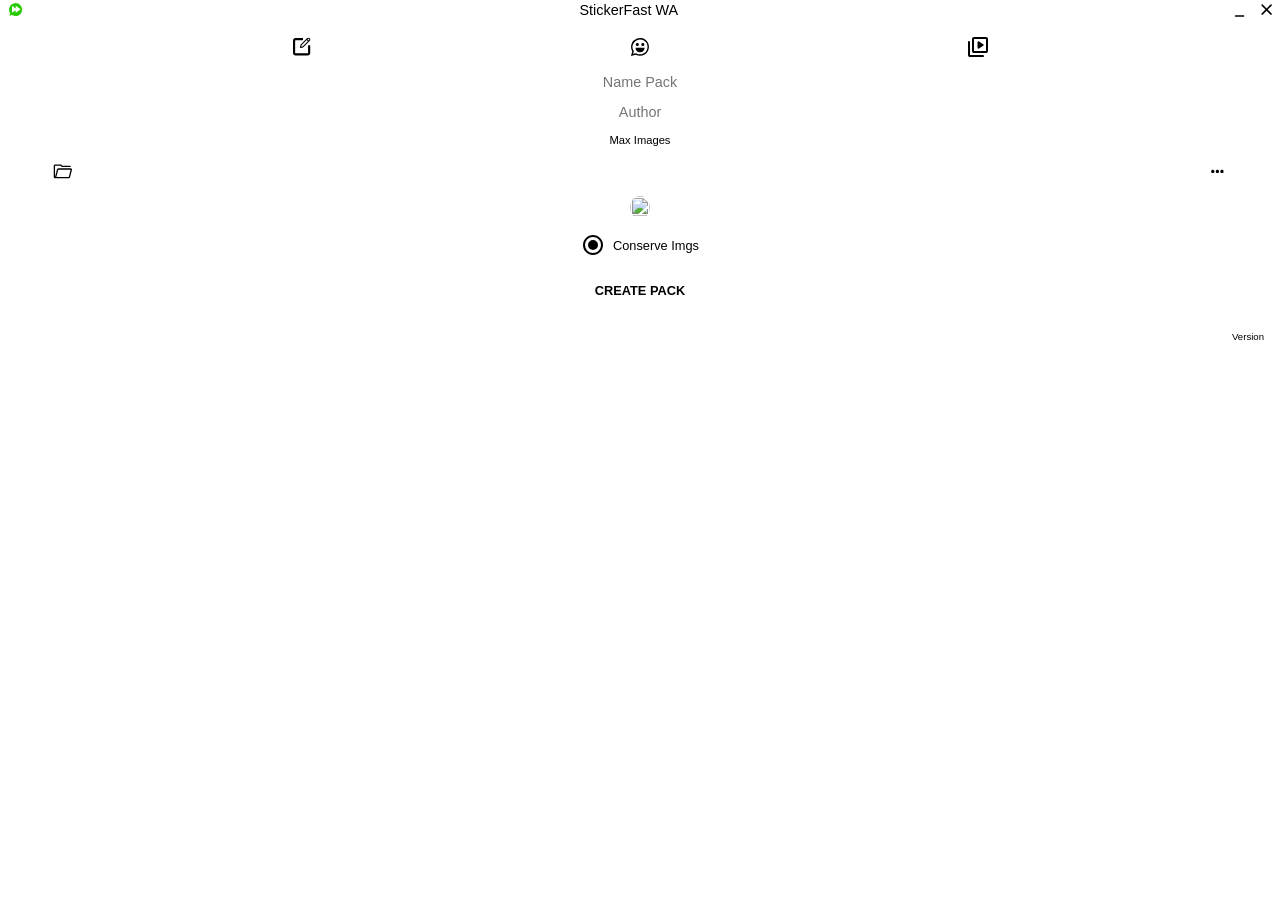
==== commit 2bbd9870: "fix(UI) - Replace inline text tags with popup modal preview for image thumbnails" ====
--- a/src/view/index.html
+++ b/src/view/index.html
@@ -113,6 +113,12 @@
               </svg>
             </button>
             <input type="text" disabled id="textInputFolder" value="" required />
+            <button class="browse-folder" type="button" data-tooltip="Vista Previa" data-flow="left"
+              id="btnPreviewModal" style="display:none;" onclick="openPreviewModal(event)">
+              <svg fill="currentColor" viewBox="0 0 24 24">
+                <path d="M12 4.5C7 4.5 2.73 7.61 1 12c1.73 4.39 6 7.5 11 7.5s9.27-3.11 11-7.5c-1.73-4.39-6-7.5-11-7.5zM12 17c-2.76 0-5-2.24-5-5s2.24-5 5-5 5 2.24 5 5-2.24 5-5 5zm0-8c-1.66 0-3 1.34-3 3s1.34 3 3 3 3-1.34 3-3-1.34-3-3-3z"/>
+              </svg>
+            </button>
             <button class="browse-folder" tabindex="3" data-tooltip="Browse Folder" data-flow="left"
               id="textBrowseFolder" onclick="selectFolder(event)">
               <svg fill="currentColor" viewBox="0 0 24 24">
@@ -125,7 +131,6 @@
               <p id="requiredMsgDir">required</p>
             </div>
           </div>
-          <div id="gridPreview" style="display:none; flex-wrap:wrap; gap:4px; max-height:70px; overflow-y:auto; padding:4px; background:rgba(0,0,0,0.1); border-radius:6px; margin-top:4px;"></div>
         </div>
         <div class="for-required">
           <div class="icon" data-tooltip="Select Icon" data-flow="bottom" id="textSelectIcon">
@@ -332,6 +337,15 @@
           </div>
         </div>
       </div>
+      <div class="preview-modal" id="previewModal">
+        <div class="back" onclick="statePreviewModal(false)"></div>
+        <div class="card">
+          <h2 style="font-size:0.85rem; color:var(--color-text); margin:0; font-weight:bold;">Vista Previa de Stickers</h2>
+          <p style="font-size:0.65rem; color:var(--color-text); opacity:0.8; margin:0; text-align:center;">Toca una imagen para incluirla/excluirla del paquete</p>
+          <div class="grid-container" id="gridPreviewThumbnails"></div>
+          <button class="main-button" type="button" style="width:80%; padding:0.4rem; font-size:0.75rem;" onclick="statePreviewModal(false)">Aceptar</button>
+        </div>
+      </div>
     </main>
   </div>
   <script src="main.js"></script>
--- a/src/view/style.css
+++ b/src/view/style.css
@@ -0,0 +1,1182 @@
+/* :root{} */
+/* @media (prefers-color-scheme: light) {
+  :root{
+    --bg-body: #f7f7f7;
+    --bg-header: #d4d4d4;
+    --bg-tooltip: #bdbdbd;
+    --bg-warning: #f4723f;
+    --color-primary: #16b38c;
+    --color-secondary: #d4d4d4;
+    --color-tertiary: #CCCCCC;
+    --color-neutral: #f7f7f7;
+    --color-neutral-secondary: #1a1a1a;
+    --color-text: #1a1a1a;
+    --color-loop: blue;
+    --color-darken: #1a1a1a;
+    --color-lighten: #32455d;
+    --color-close-hover: #d21538;
+    --color-minimize-hover: #c5c5c5;
+    --color-button-hover: #058a69;
+    --bd-radius: 5px;
+    --size-height: 1.7rem;
+    --size-icon:8rem;
+  } 
+}
+@media (prefers-color-scheme: dark) {
+  :root{
+    --bg-body: #050d28;
+    --bg-header: #071e33;
+    --bg-tooltip: #32455d;
+    --bg-warning: #e62a0f;
+    --color-primary: #64ffda;
+    --color-secondary: #071e33;
+    --color-tertiary: #CCCCCC;
+    --color-neutral: #050d28;
+    --color-neutral-secondary: #f7f7f7;
+    --color-text: #f7f7f7;
+    --color-loop: blue;
+    --color-darken: #1a1a1a;
+    --color-lighten: #32455d;
+    --color-close-hover: #e43131;
+    --color-minimize-hover: #32455d;
+    --color-button-hover: #14cba8;
+    --bd-radius: 5px;
+    --size-height: 1.7rem;
+    --size-icon: 8rem;
+  }
+} */
+
+
+* {
+  margin: 0;
+  padding: 0;
+  box-sizing: border-box;
+  /* outline: #64ffdb4c solid 1px; */
+}
+
+body {
+  font-family: "Montserrat", "Roboto", sans-serif;
+  background-color: transparent;
+  /* background-color: #1a1a1a; */
+  width: 100vw;
+  height: 100vh;
+  display: flex;
+  justify-content: center;
+  align-items: center;
+  overflow: hidden;
+}
+
+input {
+  width: 100%;
+  height: var(--size-height);
+  border-radius: var(--bd-radius);
+  background-color: var(--color-secondary);
+  color: var(--color-text);
+  text-align: center;
+  border: none;
+  font-size: 0.9rem;
+}
+
+input:disabled {
+  background-color: var(--color-secondary);
+  border: none;
+  opacity: 1;
+}
+
+button {
+  background-color: var(--color-text);
+  border: none;
+}
+
+.main-container {
+  width: 100%;
+  height: 100%;
+  border-radius: var(--bd-radius);
+  background-color: var(--bg-body);
+  overflow: hidden;
+}
+header {
+  width: 100%;
+  height: var(--size-height);
+  background-color: var(--bg-header);
+  display: flex;
+  justify-content: space-between;
+  align-items: center;
+  z-index: 2;
+  cursor: default;
+}
+header h1 {
+  font-size: 0.9rem;
+  font-weight: 400;
+  color: var(--color-text);
+}
+
+header .buttons,
+header button {
+  display: flex;
+  justify-content: center;
+  align-items: center;
+  height: 100%;
+}
+header svg {
+  width: 1.2rem;
+  color: var(--color-neutral-secondary);
+}
+
+header .icon {
+  height: 100%;
+  width: 2rem;
+}
+header .icon svg {
+  width: 1.2rem;
+}
+header .close,
+header .minimize {
+  background-color: transparent;
+  width: 1.7rem;
+}
+header .close:hover {
+  background-color: var(--color-close-hover);
+}
+header .minimize:hover {
+  background-color: var(--color-minimize-hover);
+}
+
+main {
+  display: flex;
+  flex-direction: column;
+  align-items: center;
+  justify-content: center;
+  height: 100%;
+  width: 100%;
+}
+
+form {
+  display: flex;
+  flex-direction: column;
+  align-items: center;
+  /* justify-content: center; */
+  /* width: 260px; */
+  /* height: 445px; */
+  height: 100%;
+  width: 100%;
+  padding: 1rem;
+  /* padding: 2rem 1rem 0 1rem; */
+  gap: 0.9rem;
+  /* background-color: var(--bg-body); */
+  z-index: 0;
+  /* filter: blur(3px); */
+}
+
+.package {
+  width: 80%;
+  height: var(--size-height);
+  display: flex;
+  justify-content: center;
+  align-items: center;
+  gap: 1rem;
+  position: relative;
+}
+
+.package input {
+  position: absolute;
+  opacity: 0;
+  /* width: 2rem; */
+}
+.package div {
+  width: 100%;
+  height: 100%;
+  display: flex;
+  justify-content: center;
+  align-items: center;
+}
+.package label {
+  width: 100%;
+  height: 100%;
+  display: flex;
+  justify-content: center;
+  align-items: center;
+  background-color: var(--color-secondary);
+  border-radius: var(--bd-radius);
+}
+.package div:hover > label {
+  background-color: var(--color-primary);
+}
+.package div:hover > label > svg {
+  color: var(--color-secondary);
+}
+
+.package input:checked ~ label {
+  background-color: var(--color-primary);
+}
+
+.package input:checked ~ label > svg {
+  color: var(--color-secondary);
+}
+
+.package svg {
+  width: 1.5rem;
+  color: var(--color-neutral-secondary);
+}
+
+.package div:hover > label > .animated {
+  animation: shake.5s ease-in-out;
+}
+
+@keyframes shake {
+  0% {
+    transform: rotate(0deg);
+  }
+  25% {
+    transform: rotate(20deg);
+  }
+  50% {
+    transform: rotate(0eg);
+  }
+  75% {
+    transform: rotate(-20deg);
+  }
+  100% {
+    transform: rotate(0deg);
+  }
+}
+
+.for-required {
+  width: 100%;
+  height: fit-content;
+  display: flex;
+  justify-content: center;
+  position: relative;
+}
+
+.required-msg {
+  background-color: var(--bg-warning);
+  padding: 0.4rem 0.8rem;
+  font-size: 0.7rem;
+  border-radius: var(--bd-radius);
+  position: absolute;
+  top: -1.5rem;
+  color: var(--color-text);
+  display: none;
+}
+.required-msg:after {
+  content: "";
+  position: absolute;
+  border-width: 0.5em;
+  border-style: solid;
+  top: 99%;
+  right: 46%;
+  /* border: solid 1px var(--color-neutral-secondary); */
+  border-color: var(--bg-warning) #0000 #0000 #0000;
+}
+.required-msg p {
+  text-transform: capitalize;
+}
+
+.name-pack,
+.author-pack {
+  width: 80%;
+}
+.max-img {
+  font-size: 0.7rem !important;
+}
+
+.folder {
+  display: flex;
+  flex-direction: row;
+  align-items: center;
+  justify-content: center;
+  height: var(--size-height);
+  width: 95%;
+}
+.folder .open-folder {
+  border-top-left-radius: var(--bd-radius);
+  border-bottom-left-radius: var(--bd-radius);
+}
+.folder .browse-folder {
+  border-top-right-radius: var(--bd-radius);
+  border-bottom-right-radius: var(--bd-radius);
+}
+.folder input {
+  border-radius: 0 ;
+  text-align: start;
+  padding: 0 0.5rem;
+  font-size: 0.6rem;
+  color: var(--color-text);
+}
+.folder button {
+  display: flex;
+  justify-content: center;
+  align-items: center;
+  background-color: var(--color-primary);
+  height: var(--size-height);
+  padding: 0 0.3rem;
+}
+.folder button:hover {
+  background-color: var(--color-button-hover);
+}
+.folder svg {
+  color: var(--color-neutral);
+  height: 1.3rem;
+}
+
+.icon {
+  display: flex;
+  justify-content: center;
+  align-items: center;
+  width: 100%;
+  height: var(--size-icon);
+}
+
+.icon input {
+  display: none;
+}
+
+.icon button {
+  height: var(--size-icon);
+  width: var(--size-icon);
+  border-radius: 50%;
+  overflow: hidden;
+  background-color: transparent;
+}
+.icon img {
+  width: 100%;
+  height: 100%;
+}
+
+.conserve-imgs {
+  width: 100%;
+  display: flex;
+  height: var(--size-height);
+  justify-content: center;
+  align-items: center;
+  gap: 0.5rem;
+}
+
+.conserve-imgs .checkbox {
+  position: relative;
+  top: 0;
+  left: 0;
+  width: 1.5rem;
+  height: 1.5rem;
+  border-radius: 50%;
+  border: none;
+  outline: none;
+  cursor: pointer;
+}
+
+.conserve-imgs .checkbox input {
+  position: absolute;
+  opacity: 0;
+  z-index: 1;
+}
+
+.conserve-imgs .checkbox input:checked ~ .cbx-true {
+  visibility: visible;
+}
+.conserve-imgs .checkbox input:checked ~ .cbx-false {
+  visibility: hidden;
+}
+.conserve-imgs svg {
+  position: absolute;
+  color: var(--color-primary);
+  z-index: 0;
+}
+.cbx-true {
+  visibility: hidden;
+}
+.cbx-false {
+  visibility: visible;
+}
+
+.text,
+.max-img {
+  color: var(--color-text);
+  text-transform: capitalize;
+  font-size: 0.8rem;
+}
+
+.main-button {
+  padding: 0.7rem 1.7rem;
+  width: 66%;
+  text-transform: uppercase;
+  font-weight: 600;
+  font-size: 0.8rem;
+  font-kerning: normal;
+  background-color: var(--color-primary);
+  border-radius: var(--bd-radius);
+  color: var(--color-secondary);
+}
+.main-button:hover {
+  background-color: var(--color-button-hover);
+}
+.version {
+  color: var(--color-text);
+  width: 100%;
+  text-align: end;
+  font-size: 0.6rem;
+  padding-top: 0.5rem;
+  text-transform: capitalize;
+  /* position: absolute; */
+  /* right: 0.5rem; */
+  /* bottom: 0.5rem; */
+}
+.sidebar {
+  position: absolute;
+  display: flex;
+  flex-direction: column;
+  align-items: center;
+  justify-content: center;
+  gap: 0.5rem;
+  padding: 0.7rem 0.5rem;
+  right: -33px;
+  top: 53vh;
+  background-color: var(--color-primary);
+  border-radius: var(--bd-radius);
+  border-top-right-radius: 0 ;
+  border-bottom-right-radius: 0 ;
+  transition: all 0.3s ease-in-out;
+}
+
+.sidebar:hover {
+  right: 0;
+}
+
+.sidebar button {
+  background-color: transparent;
+  display: flex;
+  justify-content: center;
+  align-items: center;
+}
+.sidebar svg {
+  color: var(--color-neutral);
+  height: 1.5rem;
+}
+
+.back {
+  width: 100%;
+  height: 100%;
+  position: absolute;
+  z-index: 1;
+  background-color: var(--color-primary);
+  opacity: 10%;
+  border-bottom-left-radius: 33px;
+  border-bottom-right-radius: 33px;
+}
+
+.settings {
+  position: absolute;
+  display: none;
+  width: 100%;
+  height: 100%;
+  justify-content: center;
+  align-items: center;
+  z-index: 2;
+}
+.settings .card {
+  display: flex;
+  flex-direction: column;
+  align-items: center;
+  justify-content: start;
+  width: 72vw;
+  padding: 1rem;
+  background-color: var(--color-neutral);
+  border-radius: var(--bd-radius);
+  overflow: hidden;
+  gap: 1rem;
+  z-index: 3;
+  border: solid 0.15rem var(--color-secondary);
+}
+.settings .card p {
+  color: var(--color-text);
+  font-size: 0.8rem;
+  text-align: start;
+  font-kerning: initial;
+}
+
+.settings .card .theme-mode {
+  display: flex;
+  justify-content: space-between;
+  align-items: center;
+  width: 100%;
+}
+
+.settings .card .theme-mode .checkbox-theme {
+  position: relative;
+  top: 0;
+  left: 0;
+  width: 1.5rem;
+  height: 1.5rem;
+  border-radius: 50%;
+  border: none;
+  outline: none;
+  cursor: pointer;
+}
+
+.settings .card .theme-mode .checkbox-theme input {
+  position: absolute;
+  opacity: 0;
+  z-index: 1;
+}
+
+.settings .card .theme-mode .checkbox-theme input:checked ~ .cbx-true {
+  visibility: visible;
+}
+.settings .card .theme-mode .checkbox-theme input:checked ~ .cbx-false {
+  visibility: hidden;
+}
+.settings .card .theme-mode .checkbox-theme svg {
+  position: absolute;
+  color: var(--color-primary);
+  z-index: 0;
+}
+.settings .card .theme-mode .checkbox-theme .cbx-true {
+  visibility: hidden;
+}
+.settings .card .theme-mode .checkbox-theme .cbx-false {
+  visibility: visible;
+}
+
+.settings .card svg {
+  color: var(--color-primary);
+  width: 1.5rem;
+}
+.settings .card .language {
+  display: flex;
+  flex-direction: column;
+  justify-content: center;
+  align-items: center;
+  /* height: var(--size-height); */
+  width: 100%;
+  gap: 1rem;
+}
+.settings .card .language .selector {
+  display: flex;
+  justify-content: space-between;
+  align-items: center;
+  /* height: var(--size-height); */
+  width: 100%;
+}
+.settings .card .language .options {
+  width: 100%;
+  display: grid;
+  grid-template-columns: repeat(3, 1fr);
+  grid-template-rows: repeat(2, 1fr);
+  gap: 0.5rem;
+}
+.settings .card .language .options div {
+  display: flex;
+  justify-content: center;
+  align-items: center;
+  position: relative;
+}
+.settings .card .language .options div:hover > label {
+  background-color: var(--color-primary);
+}
+.settings .card .language .options div input {
+  position: absolute;
+  opacity: 0;
+  z-index: 1;
+}
+.settings .card .language .options div input:checked ~ label {
+  background-color: var(--color-primary);
+}
+
+.settings .card .language .options div label {
+  display: flex;
+  justify-content: center;
+  align-items: center;
+  background-color: var(--color-secondary);
+  border-radius: var(--bd-radius);
+  padding: 0.3rem 0.7rem;
+}
+
+.settings .card .language img {
+  height: 1rem;
+}
+
+.information {
+  display: none;
+  position: absolute;
+  /* display: flex; */
+  justify-content: center;
+  align-items: center;
+  width: 100%;
+  height: 100%;
+  /* background-color: #f7f7f7; */
+  /* background-color: transparent; */
+  /* filter: blur(85%); */
+  z-index: 2;
+}
+.information .card {
+  width: 75vw;
+  height: 45vh;
+  border-radius: var(--bd-radius);
+  overflow: hidden;
+  z-index: 3;
+}
+/* background-color: var(--color-primary); */
+
+.information .data {
+  display: flex;
+  flex-direction: column;
+  align-items: center;
+  justify-content: center;
+  height: 90%;
+  width: 100%;
+  background-color: var(--color-secondary);
+  padding: 1rem;
+  gap: 0.3rem;
+}
+.information .data h1 {
+  color: var(--color-text);
+  font-size: 1rem;
+  font-weight: 400;
+  /* text-transform: uppercase; */
+}
+.information .data p {
+  color: var(--color-text);
+  font-size: 0.8rem;
+  font-weight: 400;
+}
+.information .data .v {
+  font-size: 0.6rem ;
+}
+.information .data .icon {
+  height: 2rem;
+}
+
+.information .data .creator {
+  display: flex;
+  flex-direction: row;
+  align-items: center;
+  justify-content: center;
+  gap: 1rem;
+}
+.information .data .creator button {
+  display: flex;
+  align-items: center;
+  justify-content: center;
+  background-color: transparent;
+  cursor: pointer;
+}
+.information .data .creator svg {
+  color: var(--color-neutral-secondary);
+  width: 1.5rem;
+}
+
+.information .docs {
+  display: flex;
+  align-items: center;
+  justify-content: center;
+  background-color: var(--color-primary);
+  height: 10%;
+  width: 100%;
+  gap: 1rem;
+}
+.information .docs button {
+  color: var(--color-neutral);
+  background-color: transparent;
+  font-size: 0.7rem;
+  cursor: pointer;
+}
+
+.warning-animated {
+  display: none;
+  position: absolute;
+  /* display: flex; */
+  justify-content: center;
+  align-items: center;
+  width: 100%;
+  height: 100%;
+  z-index: 2;
+}
+
+.warning-animated .card {
+  display: flex;
+  flex-direction: column;
+  align-items: center;
+  justify-content: start;
+  width: 75vw;
+  padding: 1rem;
+  background-color: var(--color-neutral);
+  border-radius: var(--bd-radius);
+  overflow: hidden;
+  gap: 0.5rem;
+  z-index: 3;
+  border: solid 0.15rem var(--color-secondary);
+}
+
+.warning-animated .card h1 {
+  font-size: 1.2rem;
+  color: var(--color-text);
+}
+
+.warning-animated .card p {
+  font-size: 0.8rem;
+  color: var(--color-text);
+  text-align: center;
+}
+.warning-animated .card span {
+  font-size: 0.8rem;
+  color: var(--color-text);
+  opacity: 80%;
+  text-decoration: underline;
+}
+.warning-animated .card button {
+  font-size: 0.7rem;
+  color: var(--color-neutral);
+  background-color: var(--color-primary);
+  padding: 0.5rem 1rem;
+  border-radius: var(--bd-radius);
+  text-transform: uppercase;
+  font-weight: bold;
+}
+
+.warning-animated .card .no-show-more {
+  display: flex;
+  flex-direction: row;
+  align-items: center;
+  justify-content: center;
+  gap: 0.5rem;
+}
+.warning-animated .card .no-show-more label {
+  font-size: 0.7rem;
+  color: var(--color-text);
+}
+
+.warning-animated .card .no-show-more .checkbox {
+  position: relative;
+  top: 0;
+  left: 0;
+  width: 1.5rem;
+  height: 1.5rem;
+  border-radius: 50%;
+  /* background-color: var(--color-primary); */
+  border: none;
+  outline: none;
+  cursor: pointer;
+}
+
+.warning-animated .card .no-show-more .checkbox input {
+  position: absolute;
+  opacity: 0;
+  z-index: 1;
+}
+
+.warning-animated .card .no-show-more .checkbox input:checked ~ .cbx-true {
+  visibility: visible;
+}
+.warning-animated .card .no-show-more .checkbox input:checked ~ .cbx-false {
+  visibility: hidden;
+}
+.warning-animated .card .no-show-more svg {
+  position: absolute;
+  color: var(--color-primary);
+  z-index: 0;
+}
+.animback{
+  opacity: 30%;
+}
+.animation-loop{
+  display: none;
+  position: absolute;
+  /* display: flex; */
+  justify-content: center;
+  align-items: center;
+  width: 100%;
+  height: 100%;
+  z-index: 2;
+}
+
+.animation-loop .card{
+  display: flex;
+  flex-direction: column;
+  align-items: center;
+  justify-content: start;
+  width: 75vw;
+  padding: 1rem;
+  background-color: transparent;
+  border-radius: var(--bd-radius);
+  overflow: hidden;
+  gap: 0.5rem;
+  z-index: 3;
+}
+
+.flower-spinner,  .flower-spinner * {
+  box-sizing: border-box;
+}
+
+.flower-spinner {
+  height: 70px;
+  width: 70px;
+  display: flex;
+  flex-direction: row;
+  align-items: center;
+  justify-content: center;
+}
+
+.flower-spinner .dots-container {
+  height: calc(70px / 7);
+  width: calc(70px / 7);
+}
+
+.flower-spinner .smaller-dot {
+  background: var(--color-loop);
+  height: 100%;
+  width: 100%;
+  border-radius: 50%;
+  animation: flower-spinner-smaller-dot-animation 2.5s 0s infinite both;
+
+}
+
+.flower-spinner .bigger-dot {
+  background: var(--color-loop);
+  height: 100%;
+  width: 100%;
+  padding: 10%;
+  border-radius: 50%;
+  animation: flower-spinner-bigger-dot-animation 2.5s 0s infinite both;
+}
+
+@keyframes flower-spinner-bigger-dot-animation {
+  0%, 100% {
+    box-shadow: var(--color-loop) 0px 0px 0px,
+    var(--color-loop) 0px 0px 0px,
+    var(--color-loop) 0px 0px 0px,
+    var(--color-loop) 0px 0px 0px,
+    var(--color-loop) 0px 0px 0px,
+    var(--color-loop) 0px 0px 0px,
+    var(--color-loop) 0px 0px 0px,
+    var(--color-loop) 0px 0px 0px;
+  }
+
+  50% {
+    transform: rotate(180deg);
+  }
+
+  25%, 75% {
+    box-shadow: var(--color-loop) 26px 0px 0px,
+    var(--color-loop) -26px 0px 0px,
+    var(--color-loop) 0px 26px 0px,
+    var(--color-loop) 0px -26px 0px,
+    var(--color-loop) 19px -19px 0px,
+    var(--color-loop) 19px 19px 0px,
+    var(--color-loop) -19px -19px 0px,
+    var(--color-loop) -19px 19px 0px;
+  }
+
+  100% {
+    transform: rotate(360deg);
+    box-shadow: var(--color-loop) 0px 0px 0px,
+    var(--color-loop) 0px 0px 0px,
+    var(--color-loop) 0px 0px 0px,
+    var(--color-loop) 0px 0px 0px,
+    var(--color-loop) 0px 0px 0px,
+    var(--color-loop) 0px 0px 0px,
+    var(--color-loop) 0px 0px 0px,
+    var(--color-loop) 0px 0px 0px;
+  }
+}
+
+@keyframes flower-spinner-smaller-dot-animation {
+  0%, 100% {
+    box-shadow: var(--color-loop) 0px 0px 0px,
+    var(--color-loop) 0px 0px 0px,
+    var(--color-loop) 0px 0px 0px,
+    var(--color-loop) 0px 0px 0px,
+    var(--color-loop) 0px 0px 0px,
+    var(--color-loop) 0px 0px 0px,
+    var(--color-loop) 0px 0px 0px,
+    var(--color-loop) 0px 0px 0px;
+  }
+
+  25%, 75% {
+    box-shadow: var(--color-loop) 14px 0px 0px,
+    var(--color-loop) -14px 0px 0px,
+    var(--color-loop) 0px 14px 0px,
+    var(--color-loop) 0px -14px 0px,
+    var(--color-loop) 10px -10px 0px,
+    var(--color-loop) 10px 10px 0px,
+    var(--color-loop) -10px -10px 0px,
+    var(--color-loop) -10px 10px 0px;
+  }
+
+  100% {
+    box-shadow: var(--color-loop) 0px 0px 0px,
+    var(--color-loop) 0px 0px 0px,
+    var(--color-loop) 0px 0px 0px,
+    var(--color-loop) 0px 0px 0px,
+    var(--color-loop) 0px 0px 0px,
+    var(--color-loop) 0px 0px 0px,
+    var(--color-loop) 0px 0px 0px,
+    var(--color-loop) 0px 0px 0px;
+  }
+}
+
+.success{
+  display: none;
+  position: absolute;
+  /* display: flex; */
+  justify-content: center;
+  align-items: center;
+  width: 100%;
+  height: 100%;
+  z-index: 2;
+}
+
+.success .card{
+  display: flex;
+  flex-direction: column;
+  align-items: center;
+  justify-content: start;
+  width: 75vw;
+  background-color: var(--color-tertiary);
+  border-radius: var(--bd-radius);
+  overflow: hidden;
+  /* gap: 0.5rem; */
+  z-index: 3;
+  position: relative;
+}
+.success .card .for-shadow{
+  filter: drop-shadow(0px -10px 20px var(--color-lighten));
+  width: 100%;
+}
+.success .card .ready{
+  display: inline-flex;
+  justify-content: center;
+  background-color: var(--color-neutral);
+  width: 100%;
+  clip-path: polygon(100% 0, 100% 70%, 50% 100%, 0 70%, 0 0);
+  height: 4.5rem;
+}
+.success .card .ready h1{
+  font-size: 1rem;
+  color: var(--color-text);
+  text-transform:capitalize;
+  font-weight: bold;
+  padding-top: 1rem;
+}
+.success .card svg{
+  width: 3rem;
+  position: absolute;
+  top:2.7rem;
+}
+.success .card svg .circle{
+  fill: white;
+}
+.success .card svg .path{
+  fill: var(--color-primary);
+}
+
+.success .card .msg{
+  display: flex;
+  flex-direction: column;
+  align-items: center;
+  justify-content: space-evenly;
+  width: 100%;
+  background-color: var(--color-tertiary);
+  min-height: 7rem;
+  padding-top: 1rem;
+}
+.success .card .msg p{
+  font-size: .8rem;
+  color: var(--color-darken);
+  text-transform:capitalize;
+}
+
+.success .card .msg button{
+  font-size: 0.7rem;
+  color: var(--color-neutral);
+  background-color: var(--color-primary);
+  padding: 0.5rem 1.2rem;
+  border-radius: var(--bd-radius);
+  text-transform: uppercase;
+  font-weight: bold;
+}
+
+
+/* tooltip */
+
+[data-tooltip] {
+  position: relative;
+}
+[data-tooltip]:before,
+[data-tooltip]:after {
+  line-height: 1;
+  font-size: 0.8rem;
+  pointer-events: none;
+  position: absolute;
+  box-sizing: border-box;
+  display: none;
+  opacity: 0;
+}
+[data-tooltip]:before {
+  content: "";
+  border: 5px solid transparent;
+  z-index: 100;
+}
+[data-tooltip]:after {
+  content: attr(data-tooltip);
+  text-align: center;
+  min-width: 3em;
+  max-width: 21em;
+  white-space: nowrap;
+  overflow: hidden;
+  text-overflow: ellipsis;
+  padding: 6px 8px;
+  border-radius: 3px;
+  background: var(--bg-tooltip);
+  color: var(--color-text);
+  z-index: 99;
+}
+[data-tooltip]:hover:before,
+[data-tooltip]:hover:after {
+  display: block;
+  opacity: 1;
+}
+[data-tooltip]:not([data-flow])::before,
+[data-tooltip][data-flow="top"]::before {
+  bottom: 100%;
+  border-bottom-width: 0;
+  border-top-color: var(--bg-tooltip);
+}
+[data-tooltip]:not([data-flow])::after,
+[data-tooltip][data-flow="top"]::after {
+  bottom: calc(100% + 5px);
+}
+[data-tooltip]:not([data-flow])::before,
+[tooltip]:not([data-flow])::after,
+[data-tooltip][data-flow="top"]::before,
+[data-tooltip][data-flow="top"]::after {
+  left: 50%;
+  -webkit-transform: translate(-50%, -4px);
+  transform: translate(-50%, -4px);
+}
+[data-tooltip][data-flow="bottom"]::before {
+  top: 100%;
+  border-top-width: 0;
+  border-bottom-color: var(--bg-tooltip);
+}
+[data-tooltip][data-flow="bottom"]::after {
+  top: calc(100% + 5px);
+}
+[data-tooltip][data-flow="bottom"]::before,
+[data-tooltip][data-flow="bottom"]::after {
+  left: 50%;
+  -webkit-transform: translate(-50%, 8px);
+  transform: translate(-50%, 8px);
+}
+[data-tooltip][data-flow="left"]::before {
+  top: 50%;
+  border-right-width: 0;
+  border-left-color: var(--bg-tooltip);
+  left: calc(0em - 5px);
+  -webkit-transform: translate(-8px, -50%);
+  transform: translate(-8px, -50%);
+}
+[data-tooltip][data-flow="left"]::after {
+  top: 50%;
+  right: calc(100% + 5px);
+  -webkit-transform: translate(-8px, -50%);
+  transform: translate(-8px, -50%);
+}
+[data-tooltip][data-flow="right"]::before {
+  top: 50%;
+  border-left-width: 0;
+  border-right-color: var(--bg-tooltip);
+  right: calc(0em - 5px);
+  -webkit-transform: translate(8px, -50%);
+  transform: translate(8px, -50%);
+}
+[data-tooltip][data-flow="right"]::after {
+  top: 50%;
+  left: calc(100% + 5px);
+  -webkit-transform: translate(8px, -50%);
+  transform: translate(8px, -50%);
+}
+[data-tooltip=""]::after,
+[data-tooltip=""]::before {
+  display: none !important;
+}
+
+.preview-modal {
+  position: absolute;
+  display: none;
+  width: 100%;
+  height: 100%;
+  justify-content: center;
+  align-items: center;
+  z-index: 10;
+  top: 0;
+  left: 0;
+}
+
+.preview-modal .card {
+  display: flex;
+  flex-direction: column;
+  align-items: center;
+  justify-content: start;
+  width: 82vw;
+  max-height: 80vh;
+  padding: 1rem;
+  background-color: var(--color-neutral);
+  border-radius: var(--bd-radius);
+  overflow: hidden;
+  gap: 0.6rem;
+  z-index: 11;
+  border: solid 0.15rem var(--color-secondary);
+}
+
+.preview-modal .grid-container {
+  display: grid;
+  grid-template-columns: repeat(3, 1fr);
+  gap: 0.4rem;
+  width: 100%;
+  max-height: 220px;
+  overflow-y: auto;
+  padding: 0.2rem;
+}
+
+.preview-modal .item {
+  position: relative;
+  width: 100%;
+  aspect-ratio: 1/1;
+  border-radius: 8px;
+  overflow: hidden;
+  border: 2px solid var(--color-primary);
+  cursor: pointer;
+  background-color: var(--color-secondary);
+}
+
+.preview-modal .item.excluded {
+  border-color: #e43131;
+  opacity: 0.4;
+}
+
+.preview-modal .item img {
+  width: 100%;
+  height: 100%;
+  object-fit: cover;
+}
+
+.preview-modal .item .badge {
+  position: absolute;
+  top: 2px;
+  right: 2px;
+  background: var(--color-primary);
+  color: #fff;
+  border-radius: 50%;
+  width: 14px;
+  height: 14px;
+  font-size: 10px;
+  display: flex;
+  align-items: center;
+  justify-content: center;
+  font-weight: bold;
+}
+
+.preview-modal .item.excluded .badge {
+  background: #e43131;
+}
+
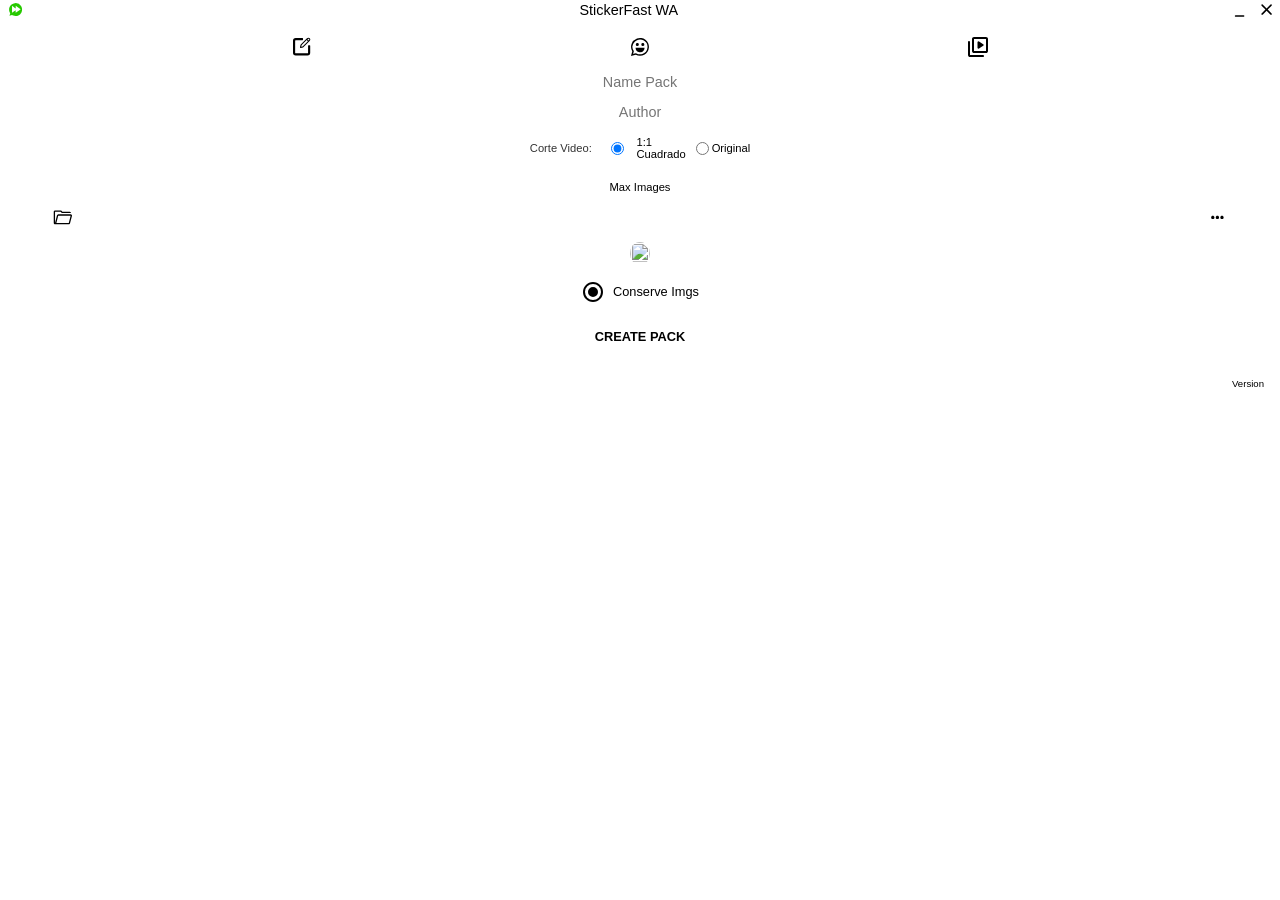
==== commit a57a2e9e: "feat(video) - Add batch video processing with 1:1 center-crop and adaptive compression" ====
--- a/src/view/index.html
+++ b/src/view/index.html
@@ -102,6 +102,15 @@
             <p id="requiredMsgAuthor">required</p>
           </div>
         </div>
+        <div class="crop-options" style="display:flex; align-items:center; justify-content:center; gap:10px; margin:2px 0 6px 0; font-size:0.7rem; color:var(--color-text);">
+          <span style="opacity:0.8;">Corte Video:</span>
+          <label style="display:flex; align-items:center; gap:3px; cursor:pointer;" data-tooltip="Recorte 1:1 Cuadrado Central" data-flow="top">
+            <input type="radio" name="cropMode" value="center_crop" checked /> 1:1 Cuadrado
+          </label>
+          <label style="display:flex; align-items:center; gap:3px; cursor:pointer;" data-tooltip="Mantener Proporción Original" data-flow="top">
+            <input type="radio" name="cropMode" value="fit" /> Original
+          </label>
+        </div>
         <span class="max-img" id="textMaxImgs">Max Images</span>
         <div class="for-required">
           <div class="folder">
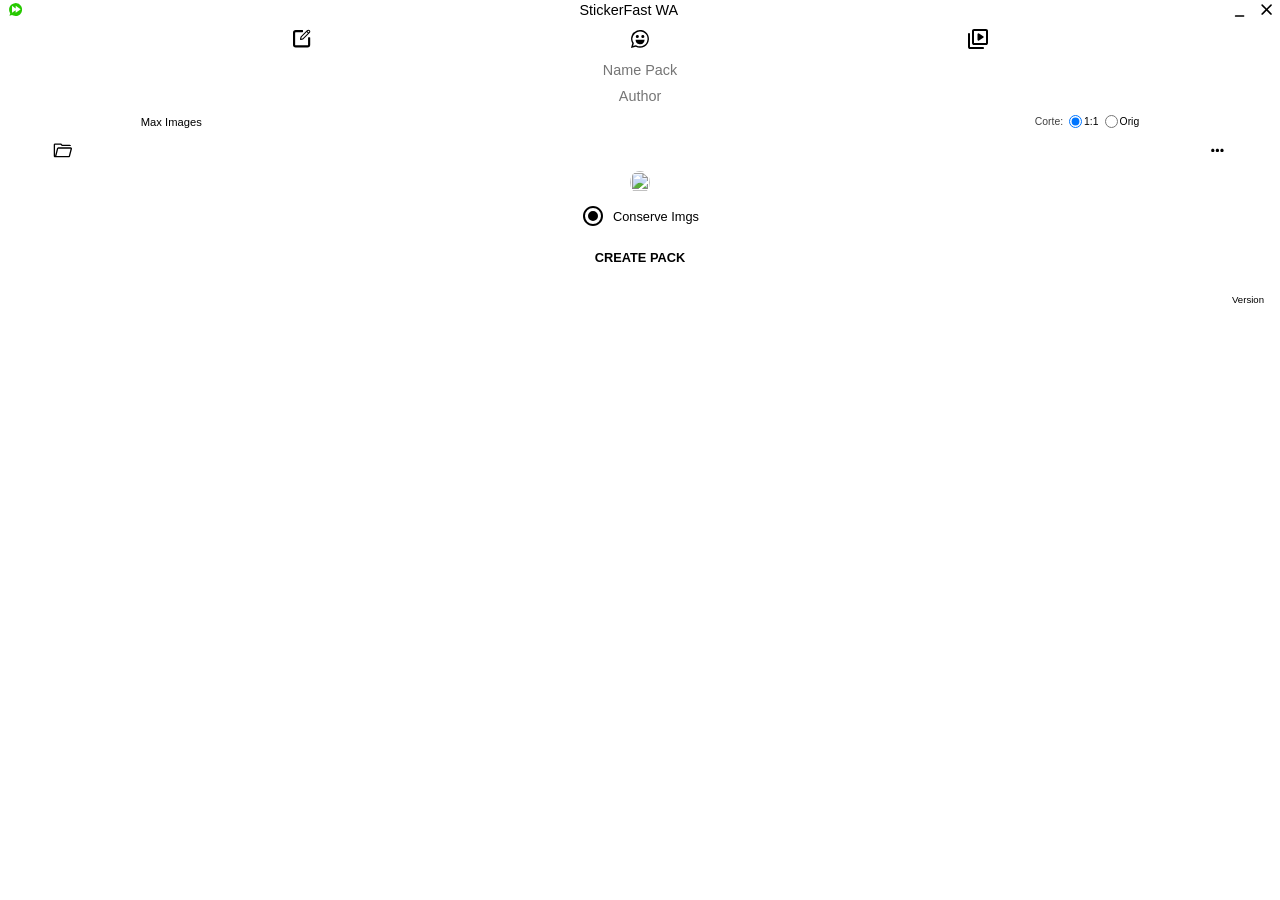
==== commit a8d250f7: "fix(UI) - Compact crop mode controls into maxImages row and adjust form padding to keep CREAR PACK b" ====
--- a/src/view/index.html
+++ b/src/view/index.html
@@ -102,16 +102,18 @@
             <p id="requiredMsgAuthor">required</p>
           </div>
         </div>
-        <div class="crop-options" style="display:flex; align-items:center; justify-content:center; gap:10px; margin:2px 0 6px 0; font-size:0.7rem; color:var(--color-text);">
-          <span style="opacity:0.8;">Corte Video:</span>
-          <label style="display:flex; align-items:center; gap:3px; cursor:pointer;" data-tooltip="Recorte 1:1 Cuadrado Central" data-flow="top">
-            <input type="radio" name="cropMode" value="center_crop" checked /> 1:1 Cuadrado
-          </label>
-          <label style="display:flex; align-items:center; gap:3px; cursor:pointer;" data-tooltip="Mantener Proporción Original" data-flow="top">
-            <input type="radio" name="cropMode" value="fit" /> Original
-          </label>
-        </div>
-        <span class="max-img" id="textMaxImgs">Max Images</span>
+        <div style="display:flex; align-items:center; justify-content:space-between; width:80%; font-size:0.65rem; color:var(--color-text); margin:1px 0;">
+          <span class="max-img" id="textMaxImgs" style="font-size:0.65rem;">Max Images</span>
+          <div class="crop-options" style="display:flex; align-items:center; gap:6px;">
+            <span style="opacity:0.75;">Corte:</span>
+            <label style="display:flex; align-items:center; gap:2px; cursor:pointer;" data-tooltip="Recorte 1:1 Cuadrado" data-flow="top">
+              <input type="radio" name="cropMode" value="center_crop" checked /> 1:1
+            </label>
+            <label style="display:flex; align-items:center; gap:2px; cursor:pointer;" data-tooltip="Mantener Proporción" data-flow="top">
+              <input type="radio" name="cropMode" value="fit" /> Orig
+            </label>
+          </div>
+        </div>
         <div class="for-required">
           <div class="folder">
             <button class="open-folder" data-tooltip="Open Folde" data-flow="right" id="textOpenFolder"
--- a/src/view/style.css
+++ b/src/view/style.css
@@ -160,10 +160,8 @@
   /* height: 445px; */
   height: 100%;
   width: 100%;
-  padding: 1rem;
-  /* padding: 2rem 1rem 0 1rem; */
-  gap: 0.9rem;
-  /* background-color: var(--bg-body); */
+  padding: 0.5rem 1rem;
+  gap: 0.65rem;
   z-index: 0;
   /* filter: blur(3px); */
 }
